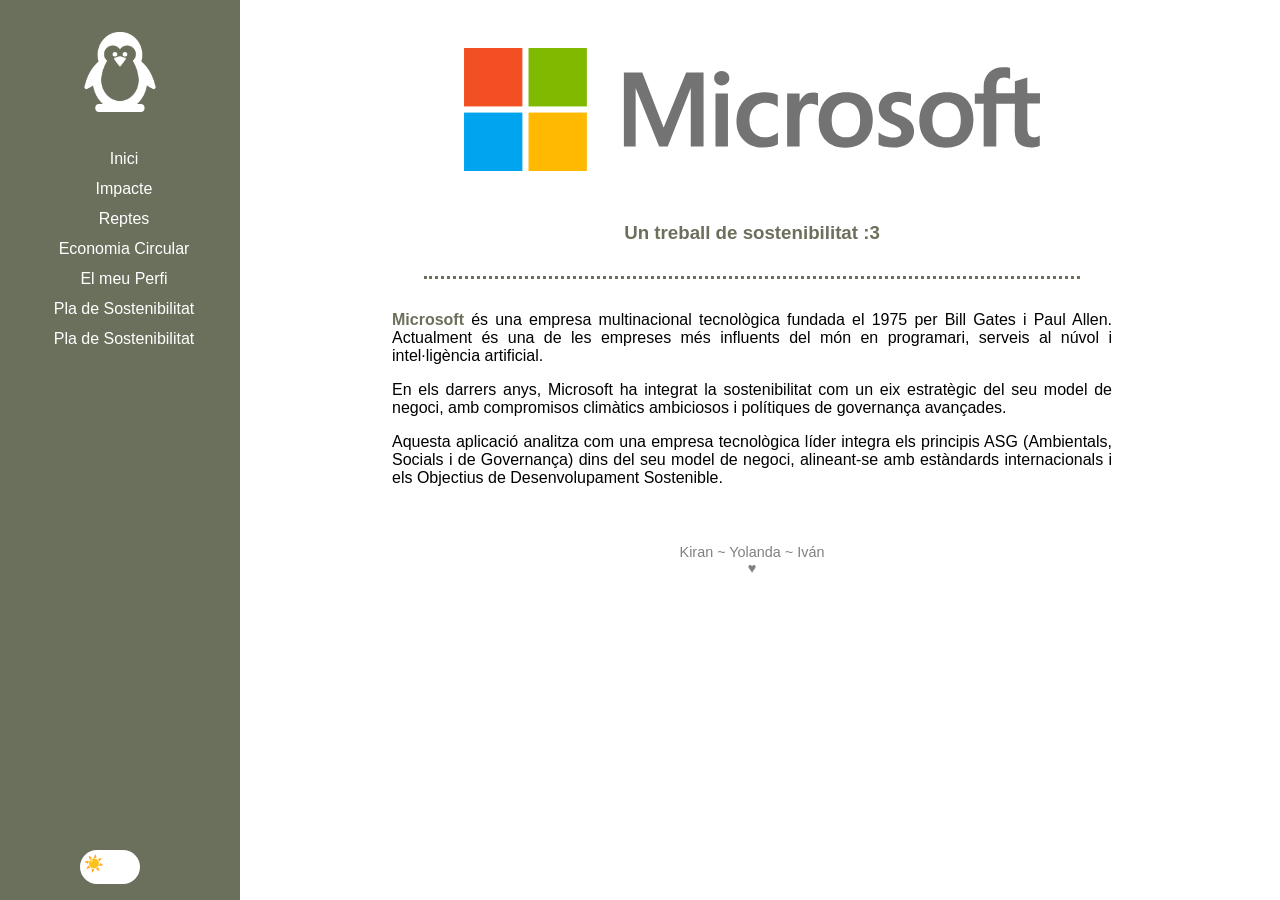
==== index.html @ 7273a911 "ççç" ====
<!DOCTYPE html>
<html lang="ca">

<head>
    <meta charset="UTF-8" />
    <meta name="viewport" content="width=device-width, initial-scale=1.0" />
    <title></title>
    <link rel="stylesheet" href="/assets/style.css" />
    <link rel="icon" type="image/x-icon" href="/assets/media/icon.png">
</head>

<body>
    <nav>
        <img src="/assets/media/icon.png" id="logo" />
        <a href="#" id="a-part-1" onclick="changeSection(this.id)">Inici</a>
        <a href="#" id="a-part-2" onclick="changeSection(this.id)">Impacte</a>
        <a href="#" id="a-part-6" onclick="changeSection(this.id)"> Reptes </a>

        <a href="#" id="a-part-3" onclick="changeSection(this.id)">Economia Circular</a>
        <a href="#" id="a-part-4" onclick="changeSection(this.id)">El meu Perfi</a>
        <a href="#" id="a-part-5" onclick="changeSection(this.id)">Pla de Sostenibilitat</a>
        <a href="#" id="a-part-7" onclick="changeSection(this.id)">Pla de Sostenibilitat</a>

        <label>
            <input id="dark" type="checkbox" name="theme" onclick="localStorage.setItem('theme', this.checked)">
            <span id="slider"></span>
        </label>
    </nav>
    <script>
    </script>
    <main>
        <div id="part-1" class="section">
            <img src="/assets/media/microslop.svg" id="microslop" />
            <h3>Un treball de sostenibilitat :3</h3>
            <hr />
            <p>
                <b>Microsoft</b> és una empresa multinacional tecnològica fundada el 1975 per Bill Gates i Paul Allen.
                Actualment és una de les empreses més influents del món en programari, serveis al núvol i
                intel·ligència artificial.
            </p>
            <p>
                En els darrers anys, Microsoft ha integrat la sostenibilitat com un eix estratègic del seu model de
                negoci, amb compromisos climàtics ambiciosos i polítiques de governança avançades.
            </p>
            <p>
                Aquesta aplicació analitza com una empresa tecnològica líder integra els principis ASG (Ambientals,
                Socials i de Governança) dins del seu model de negoci, alineant-se amb estàndards internacionals i
                els Objectius de Desenvolupament Sostenible.
            </p>
        </div>
        <div id="part-2" class="section">
            <h1>ASG i marcs internacionals</h1>
            <hr />
            <h2>Definició del Concepte de Sostenibilitat</h2>
            <p>
                Per a Microsoft, <b>sostenibilitat</b> significa <i>reduir l’impacte ambiental dels seus centres de
                    dades,
                    garantir pràctiques laborals ètiques i mantenir alts estàndards de transparència i govern
                    corporatiu.</i>
            </p>
            <hr />
            <h2>Marcos Internacionals</h2>
            <p>
                Microsoft alinea la seva estratègia amb l’Organització de les Nacions Unides i l’Agenda 2030,
                contribuint als ODS i participant en iniciatives globals. Això li permet promoure innovació
                responsable, eficiència energètica i inclusió digital, establir objectius clars de sostenibilitat i
                informar de manera transparent als seus grups d’interès.
            </p>
            <hr />
            <h2>Ambientals, Socials i de Governança</h2>
            <div class="info">
                <span>
                    <h3>Ambientals</h3>
                    <p>
                        Microsoft gestiona el consum energètic dels seus centres de dades, controla les
                        emissions de CO₂, té el compromís de ser “carbon negative” el 2030, gestiona de manera eficient
                        l’aigua i l’economia circular en el hardware.
                    </p>
                </span>
                <span>
                    <h3>Socials</h3>
                    <p>
                        L’empresa promou la diversitat i inclusió, garanteix l’accessibilitat digital, protegeix la
                        privacitat i les dades dels usuaris i ofereix formació digital global.
                    </p>
                </span>
            </div>
            <div class="info">
                <span>
                    <h3>Governança</h3>
                    <p>
                        Microsoft manté un codi ètic estricte, assegura la transparència financera, compleix la
                        normativa internacional i supervisa les seves operacions mitjançant un consell d’administració
                        actiu.
                    </p>
                </span>
            </div>
            <hr />
            <h2>ODS</h2>
            <p>
                <center>Clica en l'ODS per saber més!</center>
            </p>
            <span class="ODS">
                <img src="/assets/media/ODS4.png" onclick="changeODS('ODS4')">
                <img src="/assets/media/ODS7.png" onclick="changeODS('ODS7')">
                <img src="/assets/media/ODS13.png" onclick="changeODS('ODS13')">
            </span>
            <div class="ODS-desc ODS4">
                En l'àmbit de l'Educació de qualitat, Microsoft treballa activament per reduir la bretxa digital
                mitjançant programes de capacitació gratuïts adreçats a joves i professionals de tot el món. Aquesta
                aposta per la formació es complementa amb la seva inversió en Indústria, innovació i
                infraestructura, on el desenvolupament de plataformes com Microsoft Azure i la Intel·ligència
                Artificial actuen com a motors de la infraestructura digital global, permetent que la innovació
                arribi a tots els sectors.
            </div>
            <div class="ODS-desc ODS7">
                Conscient de l'alt consum energètic dels seus centres de dades, la companyia s'ha compromès amb
                l'Energia assequible i no contaminant. Per aconseguir-ho, opera amb un 100% d'energia renovable en
                les seves operacions globals, fruit d'inversions constants en parcs solars i eòlics. A més, dedica
                recursos a crear tecnologies d'eficiència energètica que optimitzen el rendiment del seu hardware i
                software.
            </div>
            <div class="ODS-desc ODS13">
                El full de ruta mediambiental de Microsoft és especialment ambiciós pel que fa a l'Acció pel clima,
                amb l'objectiu de ser "carbon negative" l'any 2030. Aquest repte s'assoleix no només reduint les
                emissions de gasos d'efecte hivernacle, sinó també finançant projectes de captura i compensació de
                CO₂.
            </div>
            <hr />
            <h2>Grups d'interés</h2>
            <table>
                <thead>
                    <tr>
                        <th>Stakeholder</th>
                        <th>Interessos Principals</th>
                        <th>Impacte en l'Organització</th>
                    </tr>
                </thead>
                <tbody>
                    <tr>
                        <td>Clients</td>
                        <td>Qualitat, preu, seguretat i suport tècnic.</td>
                        <td>Són la font principal d'ingressos i reputació.</td>
                    </tr>
                    <tr>
                        <td>Empleats</td>
                        <td>Salari, cultura laboral, formació i propòsit.</td>
                        <td>Motor de la innovació i l'execució operativa.</td>
                    </tr>
                    <tr>
                        <td>Inversors</td>
                        <td>Rendibilitat (ROI), dividends i creixement sostenible.</td>
                        <td>Proporcionen el capital necessari per a l'expansió.</td>
                    </tr>
                    <tr>
                        <td>Governs</td>
                        <td>Compliment legal, pagament d'impostos i regulació.</td>
                        <td>Determinen el marc legal (com la privacitat de dades).</td>
                    </tr>
                    <tr>
                        <td>Comunitats locals</td>
                        <td>Llocs de treball, sostenibilitat i responsabilitat social.</td>
                        <td>Influeixen en la "llicència social" per operar.</td>
                    </tr>
                    <tr>
                        <td>Proveïdors</td>
                        <td>Relacions a llarg termini i pagaments puntuals.</td>
                        <td>Garanteixen la cadena de subministrament i la infraestructura.</td>
                    </tr>
                    <tr>
                        <td>Usuaris de Cloud/SaaS</td>
                        <td>Disponibilitat (uptime), privacitat i escalabilitat.</td>
                        <td>Formen la base crítica de dades i ecosistema digital.</td>
                    </tr>
                </tbody>
            </table>
            <div>
                <h2>Referència als estàndards de mètriques (ex: GRI, ESG, etc.).</h2>

                <p>El GRI és l'eina de transparència universal que l'empresa utilitza per comunicar el seu impacte
                    global en l'economia, el medi ambient i la societat, servint com a base per a la seva memòria de
                    sostenibilitat anual.</p>
                <p>Per la seva banda, el SASB se centra en el valor financer, identificant els factors de sostenibilitat
                    que són realment rellevants per al sector tecnològic. Això permet als inversors comparar Microsoft
                    amb els seus competidors sota criteris de risc homogenis.</p>
                <p>Pel que fa a la crisi climàtica, el TCFD és el protocol que segueixen per informar sobre com
                    gestionen els riscos físics i de transició derivats del canvi climàtic, detallant tant les amenaces
                    com les oportunitats estratègiques que en sorgeixen.</p>
                <p>Finalment, els indicadors ESG actuen com el resum executiu per als mercats, mesurant el rendiment
                    concret en eixos ambientals, socials i de governança corporativa, consolidant la confiança dels
                    accionistes en la resiliència de l'empresa a llarg termini.</p>


            </div>
            <div>
                <h2>Breu explicació de la inversió socialment responsable. </h2>
                <p>Objectius climàtics: Microsoft no fa promeses vagues; té fites quantificables, com ser carboni
                    negatiu el 2030, cosa que permet auditar el seu progrés real.</p>
                <p>Transparència total: La publicació d'informes anuals sota estàndards globals redueix la incertesa
                    dels inversors i demostra una rendició de comptes constant.</p>
                <p>Estratègia integrada: Els valors ESG no són accessoris, sinó que formen part del nucli del negoci,
                    des del disseny de producte fins a la presa de decisions directives.</p>
            </div>
        </div>
        <div id="part-3" class="section">
            <h1>Aplicació professional i personal</h1>
            <hr />
            <h2>ODS més rellevants per al perfil professional</h2>
            <p>
                En l’àmbit de la informàtica i el desenvolupament tecnològic, alguns dels Objectius de
                Desenvolupament Sostenible tenen una relació directa amb l’activitat professional.
            </p>
            <span class="ODS">
                <img src="/assets/media/ODS4.png" onclick="changeODS('ODS4')">
                <img src="/assets/media/ODS9.png" onclick="changeODS('ODS9')">
                <img src="/assets/media/ODS13.png" onclick="changeODS('ODS13')">
            </span>
            <div class="ODS-desc ODS4">
                Promou l’accés universal a la formació i a les competències
                digitals. Els professionals tecnològics desenvolupen plataformes educatives, aplicacions
                d’aprenentatge i eines digitals per facilitar l’educació.
            </div>
            <div class="ODS-desc ODS9">
                Impulsa la creació d’infraestructures
                tecnològiques modernes i sostenibles que permeten el desenvolupament de serveis digitals, cloud
                computing i intel·ligència artificial.
            </div>
            <div class="ODS-desc ODS13">
                Està relacionat amb la necessitat de reduir l’impacte ambiental de
                la tecnologia mitjançant l’ús d’energies renovables i l’optimització de recursos digitals.
            </div>
            <hr />
            <h2>Riscos i oportunitats</h2>
            <div class="info">
                <span>
                    <h3>Riscos</h3>
                    <p>
                        Un dels principals riscos és l’augment del consum energètic dels centres de dades,
                        que pot generar un impacte ambiental elevat si no es gestionen correctament els recursos
                        tecnològics.
                    </p>
                </span>
                <span>
                    <h3>Oportunitats</h3>
                    <p>
                        Entre les oportunitats es compta el desenvolupament de tecnologies més eficients energèticament,
                        la creació de plataformes educatives digitals i la innovació en intel·ligència artificial per
                        optimitzar
                        processos.
                    </p>
                </span>
            </div>
            <hr />
            <h2>Accions aplicables</h2>
            <h4>Àmbit professional</h4>
            <ul>
                <li>Desenvolupar programari optimitzat amb menor consum de recursos.</li>
                <li>Utilitzar serveis <i>cloud</i> amb certificacions ambientals.</li>
                <li>Aplicar bones pràctiques de ciberseguretat i protecció de dades.</li>
            </ul>
            <h4>Àmbit personal</h4>
            <ul>
                <li>Reduir el consum energètic dels dispositius.</li>
                <li>Reciclar equips electrònics.</li>
                <li>Fomentar l’ús responsable de la tecnologia.</li>
            </ul>
        </div>
        <div id="part-4" class="section">
            <h1>Economia circular i ecodisseny</h1>
            <hr />
            <h2>Model actual de producció i consum</h2>
            <p>
                El model actual es basa en un sistema lineal en el qual els recursos naturals s’extreuen, es
                transformen en productes i finalment es converteixen en residus després del seu ús.
            </p>
            <p>
                Aquest sistema genera una gran quantitat de residus i provoca un ús intensiu de recursos naturals i
                energia, fet que el converteix en un model poc sostenible a llarg termini.
            </p>
            <hr />
            <h2>Economia <span style="color:green">verda</span> i <span id="spin">circular</span></h2>
            <p>
                L’economia verda busca compatibilitzar el desenvolupament econòmic amb la protecció del medi ambient
                mitjançant l’ús eficient dels recursos naturals.
            </p>
            <p>
                L’economia circular proposa mantenir els materials i productes dins del sistema econòmic durant el
                màxim temps possible mitjançant la reutilització, la reparació i el reciclatge.
            </p>
            <hr />
            <h2>Comparació amb el model clàssic</h2>
            <p>El model lineal segueix el procés: <b>extreure → produir → consumir → llençar</b>.</p>
            <p>
                En canvi, el model circular busca <b>reduir, reutilitzar, reparar i reciclar</b> els materials per
                disminuir la contaminació i aprofitar millor els recursos.
            </p>
            <hr />
            <h2>Proposta de producte responsable</h2>
            <p>
                Es proposa una motxilla sostenible fabricada amb materials reciclats, especialment plàstic
                recuperat. El producte està dissenyat per tenir una llarga durabilitat i facilitar la reparació en
                cas de deteriorament.
            </p>
            <hr />
            <h2>Principis d’ecodisseny</h2>
            <ul>
                <li>Ús de materials reciclats.</li>
                <li>Disseny modular per facilitar la reparació.</li>
                <li>Reducció de materials innecessaris.</li>
                <li>Embalatge biodegradable.</li>
            </ul>
            <hr />
            <h2>Anàlisi del cicle de vida</h2>
            <p>
                El cicle de vida del producte inclou les fases d’obtenció de materials, producció, distribució, ús i
                reciclatge final. Aquest procés permet identificar punts de millora per reduir l’impacte ambiental.
            </p>
            <hr />
            <h2>Processos sostenibles aplicats</h2>
            <ul>
                <li>Ús de materials reciclats.</li>
                <li>Reducció de residus en producció.</li>
                <li>Utilització d’energia renovable.</li>
                <li>Optimització del transport.</li>
            </ul>
        </div>
        <div id="part-5" class="section">
            <h1>Activitats sostenibles</h1>
            <hr />
            <h2>Avaluació de l’impacte</h2>
            <p>
                Les activitats personals i professionals tenen un impacte directe sobre el medi ambient. El consum
                d’energia, la generació de residus i l’ús de transport contribueixen a l’augment de les emissions
                contaminants.
            </p>
            <p>
                En l’àmbit professional, l’ús d’equipament tecnològic i la generació de residus electrònics també
                tenen un impacte ambiental important.
            </p>
            <hr />
            <h2>Estratègies sostenibles</h2>
            <ul>
                <li>Millorar l’eficiència energètica.</li>
                <li>Promoure el transport sostenible.</li>
                <li>Separar correctament els residus.</li>
                <li>Fomentar el reciclatge.</li>
                <li>Reduir productes d’un sol ús.</li>
            </ul>
            <hr />
            <h2>Normativa ambiental</h2>
            <p>
                La sostenibilitat està regulada per diferents directives europees sobre gestió de residus i economia
                circular. També destaquen els Objectius de Desenvolupament Sostenible impulsats per les Nacions
                Unides.
            </p>
            <hr />
            <h2>Aplicació pràctica dins del projecte</h2>
            <p>
                En aquesta aplicació es promou la conscienciació ambiental mitjançant informació sobre
                sostenibilitat i bones pràctiques digitals. També es fomenta l’ús responsable de la tecnologia i la
                reducció del consum energètic.
            </p>
        </div>
        <div id="part-6" class="section">

            <h1>Reptes Ambientals i Socials (RA2)</h1>
            <hr />

            <div id="reptes-ambientals">
                <h2>Principals reptes ambientals</h2>
                <p>Els principals reptes ambientals associats a la tecnologia i els serveis digitals són cada vegada
                    més rellevants. Alguns dels més destacats inclouen:</p>
                <ul>
                    <li><strong>Consum energètic dels centres de dades:</strong> Plataformes com Microsoft Azure, la
                        intel·ligència artificial i els serveis de streaming necessiten infraestructures potents que
                        consumeixen grans quantitats d’electricitat.</li>
                    <li><strong>Emissions de CO₂:</strong> La fabricació de dispositius, el transport i el
                        manteniment de servidors generen emissions indirectes considerables al llarg de tot el cicle
                        de vida del producte.</li>
                    <li><strong>Consum d’aigua:</strong> Els centres de dades utilitzen grans volums d’aigua per
                        refrigerar els servidors, un recurs especialment escàs en zones amb limitacions hídrica.
                    </li>
                    <li><strong>Residus electrònics (e-waste):</strong> La renovació constant de dispositius genera
                        un augment de residus difícils de reciclar i amb components contaminants.</li>
                </ul>
            </div>

            <div id="reptes-socials">
                <h2>Principals reptes socials</h2>
                <p>Els reptes socials també són una preocupació clau en el sector tecnològic. Algunes de les
                    qüestions més importants inclouen:</p>
                <ul>
                    <li><strong>Bretxa digital:</strong> No tothom té accés a dispositius, connexió a internet o
                        formació digital adequada, la qual cosa genera desigualtats.</li>
                    <li><strong>Privacitat i protecció de dades:</strong> La gestió massiva de dades personals
                        comporta riscos si no es prenen les mesures de seguretat adequades.</li>
                    <li><strong>Impacte de la intel·ligència artificial en l’ocupació:</strong> L’automatització pot
                        substituir certs llocs de treball, sobretot aquells que impliquen tasques repetitives o
                        administratives.</li>
                    <li><strong>Diversitat i inclusió:</strong> La infrarepresentació de dones i minories en les
                        carreres STEM limita la pluralitat de perspectives en el desenvolupament tecnològic.</li>
                </ul>
            </div>

            <div id="impacte">
                <h2>Impacte sobre persones i sectors productius</h2>
                <div class="info">
                    <span>
                        <h3>Impacte sobre les persones</h3>
                        <ul>
                            <li>Increment del cost energètic indirecte.</li>
                            <li>Riscos per la privacitat.</li>
                            <li>Necessitat constant de formació digital.</li>
                            <li>Transformació del mercat laboral.</li>
                        </ul>
                    </span>
                    <span>
                        <h3>Impacte sobre sectors productius</h3>
                        <ul>
                            <li>Empreses dependents del núvol (cloud computing).</li>
                            <li>Indústria energètica (augment de demanda elèctrica).</li>
                            <li>Sector educatiu (digitalització accelerada).</li>
                            <li>Pimes que han d’adaptar-se tecnològicament per competir.</li>
                        </ul>
                    </span>
                </div>
            </div>

            <div id="accions">
                <h2>Propostes d’accions per minimitzar els reptes</h2>
                <p>Les accions per minimitzar els riscos en entorns com Microsoft inclouen:</p>
                <ul>
                    <li>Reforçar la governança i la seguretat de les dades.</li>
                    <li>Establir polítiques de seguretat i compliment normatiu, monitoritzar constantment l’entorn i
                        aplicar mesures correctives.</li>
                    <li>Utilitzar eines com Microsoft Defender for Endpoint i Windows Defender per garantir la
                        seguretat.</li>
                    <li>Aplicar autenticació multifactor i gestió de comptes professionals per controlar millor les
                        identitats.</li>
                    <li>Formar els usuaris en seguretat i privadesa, i revisar processos contínuament per
                        millorar-los.</li>
                </ul>
            </div>

            <div id="aliances">
                <h2>Aliances necessàries per afrontar els reptes</h2>
                <p>Per afrontar els reptes ambientals i socials, Microsoft necessita cooperar amb diversos actors
                    globals:</p>
                <ul>
                    <li>Organismes internacionals com l’ONU per establir objectius comuns sobre sostenibilitat i
                        inclusió digital.</li>
                    <li>Govern i institucions públiques per desenvolupar regulacions sobre privacitat de dades i
                        ciberseguretat.</li>
                    <li>Empreses energètiques per augmentar l’ús d’energies renovables.</li>
                    <li>Universitats i centres de recerca per reduir la bretxa digital i fomentar la formació en
                        competències tecnològiques.</li>
                </ul>
            </div>
        </div>
        
        </div>
        <div id="part-6" class="section">
            
        </div>

        <footer>
            Kiran ~ Yolanda ~ Iván
            <br>♥
        </footer>
    </main>
    <script src="src/script.js"></script>
</body>

</html>
---- assets/style.css ----
:root {
    color-scheme: light dark;
    --bg: light-dark(white, black);
    --fg: light-dark(black, white);
    --accent: light-dark(#6b705c, #408A71);
    --sidebar-size: 15em;

    &:not(#dark:checked) {
        color-scheme: light;
        #slider:before { content: "☀️"; }
    }

    &:has(#dark:checked) {
        color-scheme: dark;
        #slider:before { content: "🌙" }
        #logo { filter: invert(100%); }
    }
}

body {
    margin: 0;
    font-family: sans-serif;
    color: var(--fg);
    background-color: var(--bg);
}

p {
    text-align: justify;
}

main {
    max-width: 45em;
    margin: 0 auto;
    padding: 1em;
    padding-left: var(--sidebar-size);
}

nav {
    height: 100%;
    width: var(--sidebar-size);
    position: fixed;
    top: 0;
    background-color: var(--accent);
    overflow-x: hidden;

    a {
        text-align: center;
        padding: 6px 8px 6px 16px;
        text-decoration: none;
        color: var(--bg);
        display: block;

        &:hover {
            scale: 1.1;
            transition: 100ms;
            text-decoration: underline;
        }
    }
}

h1 {
    padding: 1em;
}

h1, h2, h3 {
    color: var(--accent);
    text-align: center;
}

h4, dt {
    font-weight: bold;
    color: var(--accent);
}

dd {
    margin-bottom: 2em;
}

table {
    width: 100%;
    border: none;
    border-spacing: 0.5em;

    th, td {
        text-align: center;
        padding: 0.5em;

        ul {
            text-align: left;
        }
    }

    th {
        color: var(--accent)
    }

    td {
        background-color: var(--accent);
        color: var(--bg);
    }
}

hr {
    border: none;
    border-bottom: 3px dotted var(--accent);
    margin: 2em
}

b {
    color: var(--accent);
}

footer {
    font-size: 90%;
    color: gray;
    text-align: center;
    margin-top: 4em;
}

label {
    position: fixed;
    bottom: 0;
    left: 0;
    display: inline-block;
    width: 60px;
    height: 34px;
    margin: 1em;
    margin-left: calc(var(--sidebar-size) / 3);

    input {
        opacity: 0;
        width: 0;
        height: 0;

        &:checked + #slider:before {
            -webkit-transform: translateX(26px);
            -ms-transform: translateX(26px);
            transform: translateX(26px);
        }
    }

    #slider {
        position: absolute;
        cursor: pointer;
        top: 0;
        left: 0;
        right: 0;
        bottom: 0;
        background-color: var(--bg);
        -webkit-transition: .1s;
        transition: .1s;
        border-radius: 34px;

        &:before {
            position: absolute;
            height: 26px;
            width: 26px;
            left: 4px;
            bottom: 4px;
            -webkit-transition: .1s;
            transition: .1s;
            border-radius: 50%;
        }
    }
}

ul {
    list-style: none;
    margin: 0;
    padding: 0;

    li:before {
      content: '✓';
      margin: 1em;
    }
}

#microslop, #logo {
    max-width: 80%;
    margin: 0;
    display: block;
    margin: auto auto;
    padding: 2em;
}

#logo {
    width: 5em !important;
}

.ODS {
    display: flex;

    img {
        flex: 1;
        width: 20%;
        height: auto;
        cursor: pointer;

        &:hover {
            scale: 1.05;
            transition: 100ms;
        }
    }

    div {
        flex: none;
        display: block;
    }
}

.ODS-desc {
    padding: 2em;
    display: none;
    text-align: center;
    color: white;

    &.ODS4 {
        background-color: #c71427;
    }

    &.ODS7 {
        background-color: #fdc400;
        color: black;
    }

    &.ODS9 {
        background-color: #ff690c;
    }

    &.ODS13 {
        background-color: #3d7f41;
    }
}

.section {
    display: none;
}

.info {
    display: flex;
    justify-content: center;

    span {
        display: table;
        margin: 0.5em;
        padding: 1em;
        background-color: var(--accent);
    }

    p, h3 {
        text-align: center;
        color: var(--bg);
    }

    .arrow {
        align-content: center;
        color: var(--accent);
        font-size: 150%;
        font-weight: bold;
        user-select: none;
    }
}

.spin {
    display: inline-block;
    animation: spin 5s linear infinite;
}

@keyframes spin {
    0% { transform: rotate(0deg); }
    100% { transform: rotate(360deg); }
}
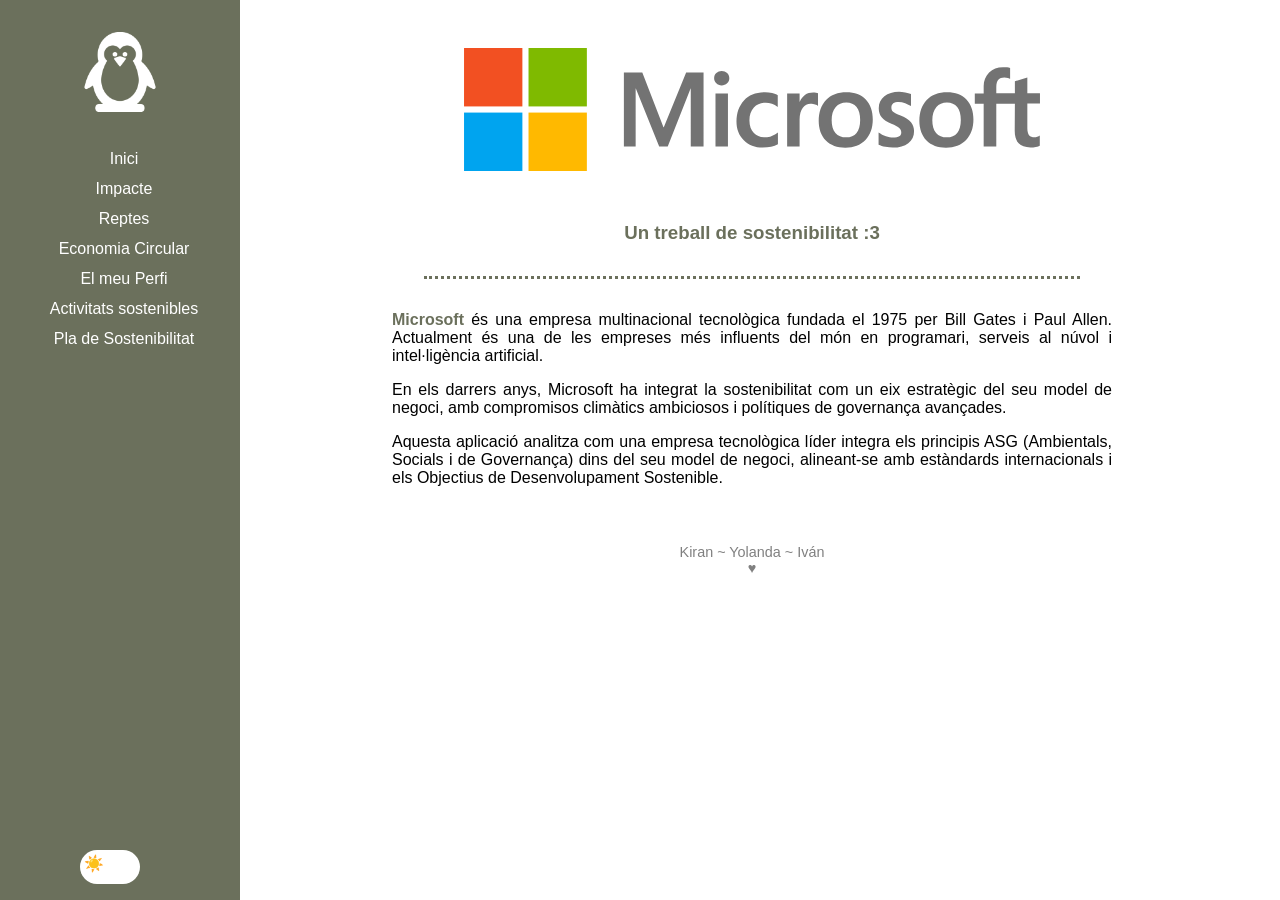
==== commit 7c6f326e: "aaa" ====
--- a/index.html
+++ b/index.html
@@ -18,7 +18,7 @@
 
         <a href="#" id="a-part-3" onclick="changeSection(this.id)">Economia Circular</a>
         <a href="#" id="a-part-4" onclick="changeSection(this.id)">El meu Perfi</a>
-        <a href="#" id="a-part-5" onclick="changeSection(this.id)">Pla de Sostenibilitat</a>
+        <a href="#" id="a-part-5" onclick="changeSection(this.id)"> Activitats sostenibles</a>
         <a href="#" id="a-part-7" onclick="changeSection(this.id)">Pla de Sostenibilitat</a>
 
         <label>
@@ -459,8 +459,93 @@
         </div>
         
         </div>
-        <div id="part-6" class="section">
-            
+        <div id="part-7" class="section">
+            <h1>Pla de Sostenibilitat (RA6)</h1>
+            <hr />
+
+            <div id="grups-interes">
+                <h2>Grups d’interès</h2>
+                <p>El projecte té en compte diversos grups d’interès que poden veure’s afectats per les activitats desenvolupades. Entre aquests grups es troben:</p>
+                <ul>
+                    <li><strong>Clients:</strong> Usuaris del producte o servei.</li>
+                    <li><strong>Treballadors:</strong> Persones involucrades en el desenvolupament del projecte.</li>
+                    <li><strong>Proveïdors:</strong> Empreses que proporcionen materials o serveis.</li>
+                    <li><strong>Comunitat local:</strong> Àrea geogràfica afectada per les activitats de l’organització.</li>
+                    <li><strong>Administracions públiques:</strong> Entitats reguladores del sector i les lleis mediambientals.</li>
+                    <li><strong>Medi ambient:</strong> Un element clau a protegir davant l'impacte de les activitats de l'organització.</li>
+                </ul>
+            </div>
+
+            <div id="aspectes-asg">
+                <h2>Aspectes ASG Materials</h2>
+                <p>Els aspectes ASG fan referència als factors ambientals, socials i de governança que influeixen en la sostenibilitat d’una organització:</p>
+                <h3>Aspectes Ambientals</h3>
+                <ul>
+                    <li>Consum d’energia.</li>
+                    <li>Emissions de diòxid de carboni.</li>
+                    <li>Gestió de residus.</li>
+                </ul>
+                <h3>Aspectes Socials</h3>
+                <ul>
+                    <li>Condicions laborals.</li>
+                    <li>Igualtat d’oportunitats.</li>
+                    <li>Impacte de les activitats sobre la societat.</li>
+                </ul>
+                <h3>Aspectes de Governança</h3>
+                <ul>
+                    <li>Transparència en la gestió.</li>
+                    <li>Compliment de la normativa.</li>
+                    <li>Aplicació de principis ètics en la presa de decisions.</li>
+                </ul>
+            </div>
+
+            <div id="accions-concretes">
+                <h2>Accions concretes</h2>
+                <p>El projecte estableix diverses accions orientades a millorar la sostenibilitat de les seves activitats:</p>
+                <ul>
+                    <li>Reducció del consum energètic.</li>
+                    <li>Utilització de materials reciclats en la producció.</li>
+                    <li>Implementació de sistemes de reciclatge.</li>
+                    <li>Promoció de formes de transport més sostenibles.</li>
+                    <li>Formació dels treballadors en temes relacionats amb la sostenibilitat.</li>
+                    <li>Reducció progressiva de les emissions de CO₂.</li>
+                </ul>
+            </div>
+
+            <div id="metrics">
+                <h2>Mètriques d’avaluació</h2>
+                <p>Per avaluar l’eficàcia d’aquestes accions es defineixen diversos indicadors de sostenibilitat:</p>
+                <ul>
+                    <li>Consum energètic anual (kWh).</li>
+                    <li>Emissions de CO₂ generades (tonelades).</li>
+                    <li>Percentatge de materials reciclats utilitzats.</li>
+                    <li>Quantitat de residus produïts (kg).</li>
+                    <li>Percentatge de residus reciclats.</li>
+                    <li>Consum d’aigua (litres).</li>
+                    <li>Nombre d’activitats de formació en sostenibilitat.</li>
+                    <li>Percentatge de proveïdors que compleixen criteris ambientals.</li>
+                </ul>
+            </div>
+
+            <div id="calcul-indicadors">
+                <h2>Indicadors calculats automàticament</h2>
+                <p>Alguns dels indicadors es poden calcular automàticament dins de l’aplicació:</p>
+                <ul>
+                    <li><strong>Percentatge de reciclatge:</strong> Es calcula dividint la quantitat de material reciclat entre el total de residus generats i multiplicant per cent.</li>
+                    <li><strong>Emissions de CO₂:</strong> Es calcula segons el consum energètic de l’organització i el tipus d’energia utilitzada (renovable o no).</li>
+                </ul>
+            </div>
+
+            <div id="informe-final">
+                <h2>Informe Final de Sostenibilitat</h2>
+                <p>L’aplicació genera un informe final que inclou tota la informació relacionada amb les accions aplicades i els resultats obtinguts dels indicadors definits. Aquest informe inclou:</p>
+                <ul>
+                    <li>Descripció del projecte.</li>
+                    <li>Anàlisi dels resultats obtinguts.</li>
+                    <li>Valoració de l’impacte ambiental reduït gràcies a les mesures implementades.</li>
+                    <li>Opció d’exportar l’informe en format digital (PDF) o imprimir-lo per a la seva difusió i anàlisi.</li>
+                </ul>
+            </div>
         </div>
 
         <footer>
--- a/assets/style.css
+++ b/assets/style.css
@@ -170,7 +170,7 @@
     padding: 0;
 
     li:before {
-      content: '✓';
+      content: '- ';
       margin: 1em;
     }
 }
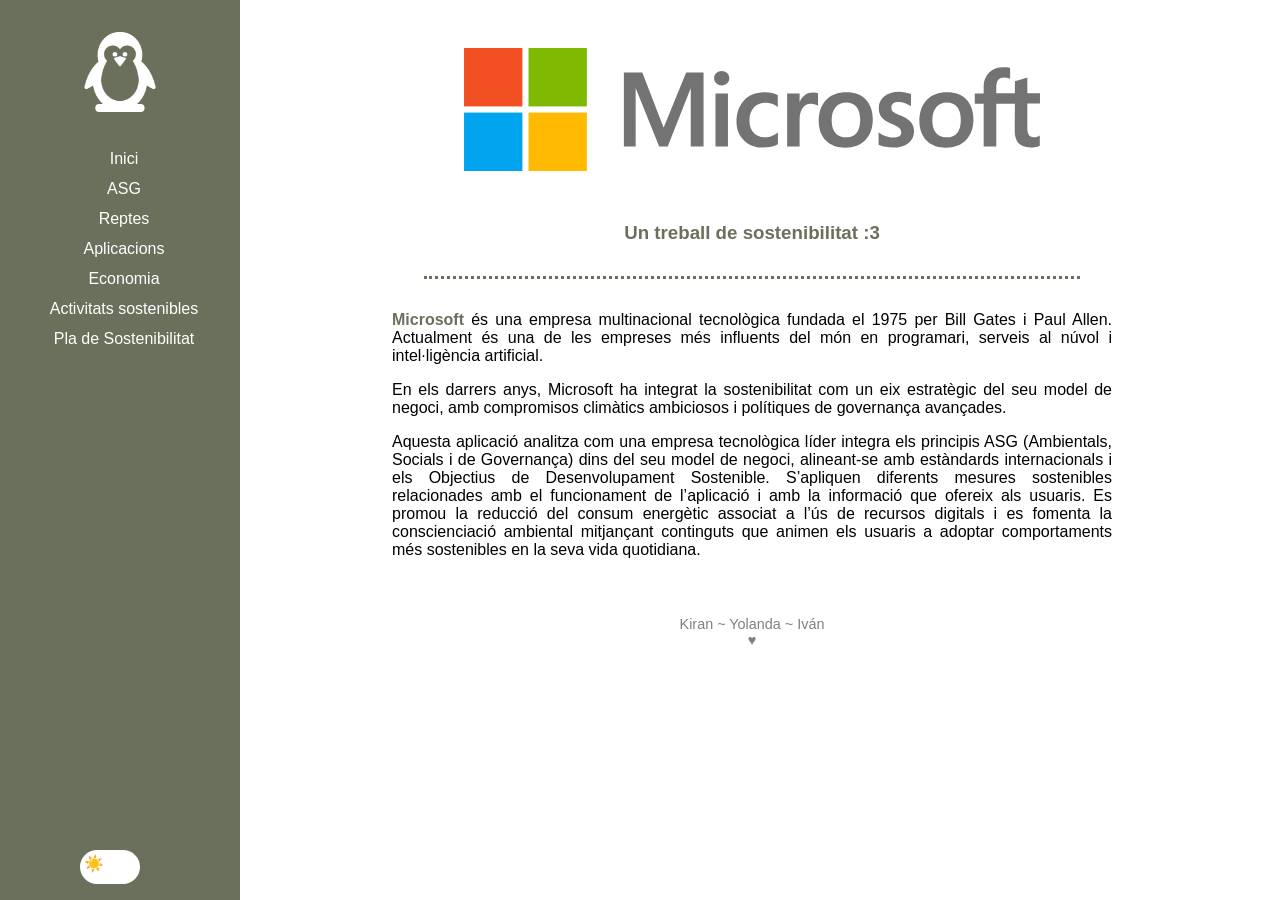
==== commit c0960486: "todo" ====
--- a/index.html
+++ b/index.html
@@ -13,12 +13,12 @@
     <nav>
         <img src="/assets/media/icon.png" id="logo" />
         <a href="#" id="a-part-1" onclick="changeSection(this.id)">Inici</a>
-        <a href="#" id="a-part-2" onclick="changeSection(this.id)">Impacte</a>
-        <a href="#" id="a-part-6" onclick="changeSection(this.id)"> Reptes </a>
+        <a href="#" id="a-part-2" onclick="changeSection(this.id)">ASG</a>
+        <a href="#" id="a-part-6" onclick="changeSection(this.id)">Reptes</a>
 
-        <a href="#" id="a-part-3" onclick="changeSection(this.id)">Economia Circular</a>
-        <a href="#" id="a-part-4" onclick="changeSection(this.id)">El meu Perfi</a>
-        <a href="#" id="a-part-5" onclick="changeSection(this.id)"> Activitats sostenibles</a>
+        <a href="#" id="a-part-3" onclick="changeSection(this.id)">Aplicacions</a>
+        <a href="#" id="a-part-4" onclick="changeSection(this.id)">Economia</a>
+        <a href="#" id="a-part-5" onclick="changeSection(this.id)">Activitats sostenibles</a>
         <a href="#" id="a-part-7" onclick="changeSection(this.id)">Pla de Sostenibilitat</a>
 
         <label>
@@ -45,13 +45,17 @@
             <p>
                 Aquesta aplicació analitza com una empresa tecnològica líder integra els principis ASG (Ambientals,
                 Socials i de Governança) dins del seu model de negoci, alineant-se amb estàndards internacionals i
-                els Objectius de Desenvolupament Sostenible.
+                els Objectius de Desenvolupament Sostenible. S’apliquen diferents mesures sostenibles relacionades
+                amb el funcionament de l’aplicació i amb la informació que ofereix als usuaris. Es promou la
+                reducció del consum energètic associat a l’ús de recursos digitals i es fomenta la conscienciació
+                ambiental mitjançant continguts que animen els usuaris a adoptar comportaments més sostenibles en
+                la seva vida quotidiana.
             </p>
         </div>
         <div id="part-2" class="section">
             <h1>ASG i marcs internacionals</h1>
             <hr />
-            <h2>Definició del Concepte de Sostenibilitat</h2>
+            <h2>Definició del concepte de <i>sostenibilitat</i></h2>
             <p>
                 Per a Microsoft, <b>sostenibilitat</b> significa <i>reduir l’impacte ambiental dels seus centres de
                     dades,
@@ -59,7 +63,7 @@
                     corporatiu.</i>
             </p>
             <hr />
-            <h2>Marcos Internacionals</h2>
+            <h2>Marcs Internacionals</h2>
             <p>
                 Microsoft alinea la seva estratègia amb l’Organització de les Nacions Unides i l’Agenda 2030,
                 contribuint als ODS i participant en iniciatives globals. Això li permet promoure innovació
@@ -67,7 +71,7 @@
                 informar de manera transparent als seus grups d’interès.
             </p>
             <hr />
-            <h2>Ambientals, Socials i de Governança</h2>
+            <h2>Marcs abientals, socials i de governança</h2>
             <div class="info">
                 <span>
                     <h3>Ambientals</h3>
@@ -174,32 +178,68 @@
                     </tr>
                 </tbody>
             </table>
-            <div>
-                <h2>Referència als estàndards de mètriques (ex: GRI, ESG, etc.).</h2>
-
-                <p>El GRI és l'eina de transparència universal que l'empresa utilitza per comunicar el seu impacte
-                    global en l'economia, el medi ambient i la societat, servint com a base per a la seva memòria de
-                    sostenibilitat anual.</p>
-                <p>Per la seva banda, el SASB se centra en el valor financer, identificant els factors de sostenibilitat
-                    que són realment rellevants per al sector tecnològic. Això permet als inversors comparar Microsoft
-                    amb els seus competidors sota criteris de risc homogenis.</p>
-                <p>Pel que fa a la crisi climàtica, el TCFD és el protocol que segueixen per informar sobre com
-                    gestionen els riscos físics i de transició derivats del canvi climàtic, detallant tant les amenaces
-                    com les oportunitats estratègiques que en sorgeixen.</p>
-                <p>Finalment, els indicadors ESG actuen com el resum executiu per als mercats, mesurant el rendiment
-                    concret en eixos ambientals, socials i de governança corporativa, consolidant la confiança dels
-                    accionistes en la resiliència de l'empresa a llarg termini.</p>
-
-
-            </div>
-            <div>
-                <h2>Breu explicació de la inversió socialment responsable. </h2>
-                <p>Objectius climàtics: Microsoft no fa promeses vagues; té fites quantificables, com ser carboni
-                    negatiu el 2030, cosa que permet auditar el seu progrés real.</p>
-                <p>Transparència total: La publicació d'informes anuals sota estàndards globals redueix la incertesa
-                    dels inversors i demostra una rendició de comptes constant.</p>
-                <p>Estratègia integrada: Els valors ESG no són accessoris, sinó que formen part del nucli del negoci,
-                    des del disseny de producte fins a la presa de decisions directives.</p>
+            <h2>Estàndards de mètriques</h2>
+            <div class="info">
+                <span>
+                    <h3>GRI</h3>
+                    <p>
+                        És l'eina de transparència universal que l'empresa utilitza per comunicar el seu impacte
+                        global en l'economia, el medi ambient i la societat, servint com a base per a la seva memòria de
+                        sostenibilitat anual.
+                    </p>
+                </span>
+                <span>
+                    <h3>SASB</h3>
+                    <p>
+                        Es centra en el valor financer, identificant els factors de sostenibilitat
+                        que són realment rellevants per al sector tecnològic. Això permet als inversors comparar Microsoft
+                        amb els seus competidors sota criteris de risc homogenis.
+                    </p>
+                </span>
+            </div>
+            <div class="info">
+                <span>
+                    <h3>TCFD</h3>
+                    <p>
+                        Pel que fa a la crisi climàtica, és el protocol que segueixen per informar sobre com
+                        gestionen els riscos físics i de transició derivats del canvi climàtic, detallant tant les amenaces
+                        com les oportunitats estratègiques que en sorgeixen.
+                    </p>
+                    </span>
+                <span>
+                    <h3>ESG</h3>
+                    <p>
+                        Els indicadors ESG actuen com el resum executiu per als mercats, mesurant el rendiment
+                        concret en eixos ambientals, socials i de governança corporativa, consolidant la confiança dels
+                        accionistes en la resiliència de l'empresa a llarg termini.
+                    </p>
+                </span>
+            </div>
+            <h2>Inversió socialment responsable</h2>
+            <div class="info">
+                <span>
+                    <h3>Objectius climàtics</h3>
+                    <p>
+                        Microsoft no fa promeses vagues; té fites quantificables, com ser carboni
+                        negatiu el 2030, cosa que permet auditar el seu progrés real.
+                    </p>
+                    </span>
+                <span>
+                    <h3>Transparència total</h3>
+                    <p>
+                        La publicació d'informes anuals sota estàndards globals redueix la incertesa
+                        dels inversors i demostra una rendició de comptes constant.
+                    </p>
+                </span>
+            </div>
+            <div class="info">
+                <span>
+                    <h3>Estratègia integrada</h3>
+                    <p>
+                        Estratègia integrada: Els valors ESG no són accessoris, sinó que formen part del nucli del negoci,
+                        des del disseny de producte fins a la presa de decisions directives.
+                    </p>
+                </span>
             </div>
         </div>
         <div id="part-3" class="section">
@@ -278,274 +318,330 @@
                 energia, fet que el converteix en un model poc sostenible a llarg termini.
             </p>
             <hr />
-            <h2>Economia <span style="color:green">verda</span> i <span id="spin">circular</span></h2>
-            <p>
-                L’economia verda busca compatibilitzar el desenvolupament econòmic amb la protecció del medi ambient
-                mitjançant l’ús eficient dels recursos naturals.
-            </p>
-            <p>
-                L’economia circular proposa mantenir els materials i productes dins del sistema econòmic durant el
-                màxim temps possible mitjançant la reutilització, la reparació i el reciclatge.
-            </p>
+            <h2>Economia <span style="color:green">verda</span> i <span class="spin">circular</span></h2>
+            <div class="info">
+                <span>
+                    <h3>Verda</h3>
+                    <p>
+                        Busca compatibilitzar el desenvolupament econòmic amb la protecció del medi ambient
+                        mitjançant l’ús eficient dels recursos naturals.
+                    </p>
+                </span>
+                <span>
+                    <h3>Circular</h3>
+                    <p>
+                        Proposa mantenir els materials i productes dins del sistema econòmic durant el
+                        màxim temps possible mitjançant la reutilització, la reparació i el reciclatge.
+                    </p>
+                </span>
+            </div>
             <hr />
             <h2>Comparació amb el model clàssic</h2>
-            <p>El model lineal segueix el procés: <b>extreure → produir → consumir → llençar</b>.</p>
-            <p>
-                En canvi, el model circular busca <b>reduir, reutilitzar, reparar i reciclar</b> els materials per
-                disminuir la contaminació i aprofitar millor els recursos.
-            </p>
+            <p>
+                El model clàssic o lineal es basa en un procés continu d’extracció de recursos,
+                producció de béns, consum ràpid i generació de residus. Aquest sistema prioritza
+                la producció massiva i el consum constant sense tenir en compte les conseqüències
+                ambientals. 
+            </p>
+            <div class="info">
+                <span><p>Extreure</p></span><div class="arrow">→</div>
+                <span><p>Produir</p></span><div class="arrow">→</div>
+                <span><p>Consumir</p></span><div class="arrow">→</div>
+                <span><p>Llençar</p></span>
+            </div>
+            <p>
+                En canvi, l’economia circular busca reduir aquest impacte ambiental mitjançant l’ús
+                eficient dels recursos, la producció de productes més duradors i la recuperació dels
+                materials al final del seu cicle de vida. Aquest canvi de model permet reduir la
+                contaminació i fomentar un sistema econòmic més sostenible.
+            </p>
+            <div class="info">
+                <span><p>Extreure</p></span><div class="arrow">→</div>
+                <span><p>Produir</p></span><div class="arrow">↓</div>
+            </div>
+            <div class="info">
+                <div class="arrow">↑</div><span><p>Reciclar</p></span><div class="arrow">←</div>
+                <span><p>Consumir</p></span>
+            </div>
             <hr />
             <h2>Proposta de producte responsable</h2>
             <p>
-                Es proposa una motxilla sostenible fabricada amb materials reciclats, especialment plàstic
-                recuperat. El producte està dissenyat per tenir una llarga durabilitat i facilitar la reparació en
-                cas de deteriorament.
+                Com a proposta de producte responsable es planteja la creació d’una <b>motxilla sostenible</b>
+                fabricada amb materials reciclats, especialment plàstic recuperat. Aquest producte està
+                dissenyat amb l’objectiu de tenir una llarga durabilitat i de poder ser reparat fàcilment
+                en cas de deteriorament. A més, el seu embalatge està fabricat amb materials biodegradables
+                per reduir l’impacte ambiental. Aquest tipus de producte contribueix a reduir la quantitat
+                de residus plàstics i promou un model de consum més responsable.
             </p>
             <hr />
             <h2>Principis d’ecodisseny</h2>
-            <ul>
-                <li>Ús de materials reciclats.</li>
-                <li>Disseny modular per facilitar la reparació.</li>
-                <li>Reducció de materials innecessaris.</li>
-                <li>Embalatge biodegradable.</li>
-            </ul>
-            <hr />
-            <h2>Anàlisi del cicle de vida</h2>
-            <p>
-                El cicle de vida del producte inclou les fases d’obtenció de materials, producció, distribució, ús i
-                reciclatge final. Aquest procés permet identificar punts de millora per reduir l’impacte ambiental.
-            </p>
+            <p>
+                L’<i>ecodisseny</i> és una estratègia que consisteix a dissenyar productes tenint en
+                compte el seu impacte ambiental durant tot el seu cicle de vida. En aquest projecte
+                s’apliquen principis que busquen reduir la quantitat de materials utilitzats i fomentar
+                l’ús de materials reciclats.
+            </p>
+            <p>
+                També es té en compte la facilitat de reparació del producte
+                i la possibilitat de substituir algunes peces sense haver de canviar tot el producte. A
+                més, el disseny inclou l’ús d’embalatges ecològics que generen menys residus.
+            </p>
+            <hr />
+            <h2>Anàlisi del cicle de vida del producte</h2>
+            <div class="info">
+                <span>
+                    <p>
+                        El procés comença amb l’ús de materials reciclats per reduir l’extracció de recursos naturals.
+                    </p>
+                </span><div class="arrow">→</div>
+                <span>
+                    <p>
+                        Durant la fase de producció es prioritza l’ús d’energia renovable sempre que sigui possible.
+                    </p>
+                </span><div class="arrow">→</div>
+                <span>
+                    <p>
+                        En la fase de distribució es busca optimitzar el transport per reduir emissions contaminants.
+                    </p>
+                </span><div class="arrow">↓</div>
+            </div>
+            <div class="info">
+                <div class="arrow">↑</div><span>
+                    <p>
+                        Finalment, quan el producte arriba al final de la seva vida útil, els materials poden ser
+                        reciclats per tornar a utilitzar-se en nous processos productius.
+                    </p>
+                </span><div class="arrow">←</div>
+                <span>
+                    <p>
+                        Durant l’etapa d’ús es promou la durabilitat del producte i la seva possible reparació.
+                    </p>
+                </span>
+            </div>
             <hr />
             <h2>Processos sostenibles aplicats</h2>
-            <ul>
-                <li>Ús de materials reciclats.</li>
-                <li>Reducció de residus en producció.</li>
-                <li>Utilització d’energia renovable.</li>
-                <li>Optimització del transport.</li>
-            </ul>
+            <p>
+                En aquest projecte s’apliquen diferents processos sostenibles orientats a reduir l’impacte
+                ambiental. Entre aquests processos es troben l’ús de materials reciclats en la fabricació del
+                producte, la reducció de residus durant el procés de producció, la utilització d’energia
+                renovable sempre que sigui possible i l’optimització del transport per disminuir les emissions
+                contaminants associades a la distribució del producte.
+            </p>
         </div>
         <div id="part-5" class="section">
             <h1>Activitats sostenibles</h1>
             <hr />
             <h2>Avaluació de l’impacte</h2>
             <p>
-                Les activitats personals i professionals tenen un impacte directe sobre el medi ambient. El consum
-                d’energia, la generació de residus i l’ús de transport contribueixen a l’augment de les emissions
-                contaminants.
-            </p>
-            <p>
-                En l’àmbit professional, l’ús d’equipament tecnològic i la generació de residus electrònics també
-                tenen un impacte ambiental important.
-            </p>
+                Les activitats que es realitzen tant en l’àmbit personal com professional tenen un impacte
+                directe sobre el medi ambient.
+            </p>
+            <div class="info">
+                <span>
+                    <h3>En la vida quotidiana</h3>
+                    <p>
+                        El consum d’energia a les llars, la generació de residus i l’ús de diferents mitjans
+                        de transport contribueixen a l’augment de les emissions contaminants. 
+                    </p>
+                </span>
+                <span>
+                    <h3>En l'àmbit professional</h3>
+                    <p>
+                        També es produeixen impactes importants relacionats amb el consum
+                        de recursos, la utilització d’equipaments tecnològics i la generació de residus electrònics.
+                    </p>
+                </span>
+            </div>
             <hr />
             <h2>Estratègies sostenibles</h2>
+            <p>
+                Per reduir aquests impactes és possible aplicar diverses estratègies orientades a millorar
+                la sostenibilitat de les activitats quotidianes. Aquestes estratègies inclouen...
+            </p>
             <ul>
-                <li>Millorar l’eficiència energètica.</li>
-                <li>Promoure el transport sostenible.</li>
-                <li>Separar correctament els residus.</li>
-                <li>Fomentar el reciclatge.</li>
-                <li>Reduir productes d’un sol ús.</li>
+                <li>... una gestió més eficient del consum energètic,</li>
+                <li>la promoció del transport sostenible,</li>
+                <li>la separació correcta dels residus</li>
+                <li>i el foment del reciclatge.</li>
             </ul>
+            <p>
+                També és important promoure el consum responsable i reduir
+                l’ús de productes d’un sol ús per disminuir la generació de residus.
+            </p>
             <hr />
             <h2>Normativa ambiental</h2>
             <p>
-                La sostenibilitat està regulada per diferents directives europees sobre gestió de residus i economia
-                circular. També destaquen els Objectius de Desenvolupament Sostenible impulsats per les Nacions
-                Unides.
-            </p>
-            <hr />
-            <h2>Aplicació pràctica dins del projecte</h2>
-            <p>
-                En aquesta aplicació es promou la conscienciació ambiental mitjançant informació sobre
-                sostenibilitat i bones pràctiques digitals. També es fomenta l’ús responsable de la tecnologia i la
-                reducció del consum energètic.
+                La protecció del medi ambient està regulada per diverses normatives a nivell europeu i
+                internacional. Entre aquestes regulacions destaquen les directives europees relacionades
+                amb la gestió de residus i les polítiques d’economia circular impulsades per la Unió Europea.
+                També tenen una gran importància els Objectius de Desenvolupament Sostenible establerts per
+                les Nacions Unides, que promouen un model de desenvolupament que combina el creixement econòmic
+                amb la protecció del medi ambient i el benestar social.
             </p>
         </div>
         <div id="part-6" class="section">
-
-            <h1>Reptes Ambientals i Socials (RA2)</h1>
-            <hr />
-
-            <div id="reptes-ambientals">
-                <h2>Principals reptes ambientals</h2>
-                <p>Els principals reptes ambientals associats a la tecnologia i els serveis digitals són cada vegada
-                    més rellevants. Alguns dels més destacats inclouen:</p>
-                <ul>
-                    <li><strong>Consum energètic dels centres de dades:</strong> Plataformes com Microsoft Azure, la
-                        intel·ligència artificial i els serveis de streaming necessiten infraestructures potents que
-                        consumeixen grans quantitats d’electricitat.</li>
-                    <li><strong>Emissions de CO₂:</strong> La fabricació de dispositius, el transport i el
-                        manteniment de servidors generen emissions indirectes considerables al llarg de tot el cicle
-                        de vida del producte.</li>
-                    <li><strong>Consum d’aigua:</strong> Els centres de dades utilitzen grans volums d’aigua per
-                        refrigerar els servidors, un recurs especialment escàs en zones amb limitacions hídrica.
-                    </li>
-                    <li><strong>Residus electrònics (e-waste):</strong> La renovació constant de dispositius genera
-                        un augment de residus difícils de reciclar i amb components contaminants.</li>
-                </ul>
-            </div>
-
-            <div id="reptes-socials">
-                <h2>Principals reptes socials</h2>
-                <p>Els reptes socials també són una preocupació clau en el sector tecnològic. Algunes de les
-                    qüestions més importants inclouen:</p>
-                <ul>
-                    <li><strong>Bretxa digital:</strong> No tothom té accés a dispositius, connexió a internet o
-                        formació digital adequada, la qual cosa genera desigualtats.</li>
-                    <li><strong>Privacitat i protecció de dades:</strong> La gestió massiva de dades personals
-                        comporta riscos si no es prenen les mesures de seguretat adequades.</li>
-                    <li><strong>Impacte de la intel·ligència artificial en l’ocupació:</strong> L’automatització pot
-                        substituir certs llocs de treball, sobretot aquells que impliquen tasques repetitives o
-                        administratives.</li>
-                    <li><strong>Diversitat i inclusió:</strong> La infrarepresentació de dones i minories en les
-                        carreres STEM limita la pluralitat de perspectives en el desenvolupament tecnològic.</li>
-                </ul>
-            </div>
-
-            <div id="impacte">
-                <h2>Impacte sobre persones i sectors productius</h2>
-                <div class="info">
-                    <span>
-                        <h3>Impacte sobre les persones</h3>
-                        <ul>
-                            <li>Increment del cost energètic indirecte.</li>
-                            <li>Riscos per la privacitat.</li>
-                            <li>Necessitat constant de formació digital.</li>
-                            <li>Transformació del mercat laboral.</li>
-                        </ul>
-                    </span>
-                    <span>
-                        <h3>Impacte sobre sectors productius</h3>
-                        <ul>
-                            <li>Empreses dependents del núvol (cloud computing).</li>
-                            <li>Indústria energètica (augment de demanda elèctrica).</li>
-                            <li>Sector educatiu (digitalització accelerada).</li>
-                            <li>Pimes que han d’adaptar-se tecnològicament per competir.</li>
-                        </ul>
-                    </span>
-                </div>
-            </div>
-
-            <div id="accions">
-                <h2>Propostes d’accions per minimitzar els reptes</h2>
-                <p>Les accions per minimitzar els riscos en entorns com Microsoft inclouen:</p>
-                <ul>
-                    <li>Reforçar la governança i la seguretat de les dades.</li>
-                    <li>Establir polítiques de seguretat i compliment normatiu, monitoritzar constantment l’entorn i
-                        aplicar mesures correctives.</li>
-                    <li>Utilitzar eines com Microsoft Defender for Endpoint i Windows Defender per garantir la
-                        seguretat.</li>
-                    <li>Aplicar autenticació multifactor i gestió de comptes professionals per controlar millor les
-                        identitats.</li>
-                    <li>Formar els usuaris en seguretat i privadesa, i revisar processos contínuament per
-                        millorar-los.</li>
-                </ul>
-            </div>
-
-            <div id="aliances">
-                <h2>Aliances necessàries per afrontar els reptes</h2>
-                <p>Per afrontar els reptes ambientals i socials, Microsoft necessita cooperar amb diversos actors
-                    globals:</p>
-                <ul>
-                    <li>Organismes internacionals com l’ONU per establir objectius comuns sobre sostenibilitat i
-                        inclusió digital.</li>
-                    <li>Govern i institucions públiques per desenvolupar regulacions sobre privacitat de dades i
-                        ciberseguretat.</li>
-                    <li>Empreses energètiques per augmentar l’ús d’energies renovables.</li>
-                    <li>Universitats i centres de recerca per reduir la bretxa digital i fomentar la formació en
-                        competències tecnològiques.</li>
-                </ul>
-            </div>
+            <h1>Reptes Ambientals i Socials</h1>
+            <hr />
+            <h2>Principals reptes ambientals</h2>
+            <p>
+                Els principals reptes ambientals associats a la tecnologia i els serveis digitals són cada vegada
+                més rellevants. Alguns dels més destacats inclouen:
+            </p>
+            <div class="info">
+                <span>
+                    <h3>Consum energètic</h3>
+                    <p>
+                        L’elevat consum energètic dels centres de dades és un dels més importants. Plataformes
+                        al núvol com Microsoft Azure, així com la intel·ligència artificial i els serveis de
+                        streaming, necessiten infraestructures molt potents que funcionen les 24 hores del dia
+                        i consumeixen grans quantitats d’electricitat.
+                    </p>
+                </span>
+                <span>
+                    <h3>Emissions de CO2</h3>
+                    <p>
+                        Encara que moltes empreses tecnològiques aposten per energies renovables, la fabricació
+                        de dispositius, el transport i el manteniment de servidors generen emissions indirectes
+                        considerables al llarg de tot el cicle de vida del producte.
+                    </p>
+                </span>
+            </div>
+            <div class="info">
+                <span>
+                    <h3>Consum d'aigua</h3>
+                    <p>
+                        Els centres de dades utilitzen grans volums d’aigua per refrigerar els servidors i
+                        evitar el sobreescalfament, fet que pot afectar especialment zones amb escassetat hídrica.
+                    </p>
+                </span>
+                <span>
+                    <h3>Residus elegrònics</h3>
+                    <p>
+                        La renovació constant de dispositius genera
+                        un augment de residus difícils de reciclar i amb components contaminants.
+                    </p>
+                </span>
+            </div>
+            <hr />
+            <h2>Principals reptes socials</h2>
+            <p>
+                Els reptes socials també són una preocupació clau en el sector tecnològic. Algunes de les
+                qüestions més importants inclouen:
+            </p>
+            <div class="info">
+                <span>
+                    <h3>Bretxa digital</h3>
+                    <p>
+                        No tothom té accés a dispositius, connexió a internet o
+                        formació digital adequada, la qual cosa genera desigualtats.
+                    </p>
+                </span>
+                <span>
+                    <h3>Privacitat</h3>
+                    <p>
+                        La gestió massiva de dades personals
+                        comporta riscos si no es prenen les mesures de seguretat adequades.
+                    </p>
+                </span>
+            </div>
+            <div class="info">
+                <span>
+                    <h3>Impacte de la IA</h3>
+                    <p>
+                        L’automatització pot substituir certs llocs de treball, sobretot aquells que impliquen
+                        tasques repetitives o administratives.
+                    </p>
+                </span>
+                <span>
+                    <h3>Inclusió</h3>
+                    <p>
+                        La infrarepresentació de dones i minories en les carreres STEM limita la
+                        pluralitat de perspectives en el desenvolupament tecnològic.
+                    </p>
+                </span>
+            </div>
+            <hr />
+            <h2>Impacte sobre persones i sectors productius</h2>
+            <div class="info">
+                <span>
+                    <h3>Impacte sobre les persones</h3>
+                    <ul>
+                        <li>Increment del cost energètic indirecte.</li>
+                        <li>Riscos per la privacitat.</li>
+                        <li>Necessitat constant de formació digital.</li>
+                        <li>Transformació del mercat laboral.</li>
+                    </ul>
+                </span>
+                <span>
+                    <h3>Impacte sobre sectors productius</h3>
+                    <ul>
+                        <li>Empreses dependents del núvol (cloud computing).</li>
+                        <li>Indústria energètica (augment de demanda elèctrica).</li>
+                        <li>Sector educatiu (digitalització accelerada).</li>
+                        <li>Pimes que han d’adaptar-se tecnològicament per competir.</li>
+                    </ul>
+                </span>
+            </div>
+            <hr />
+            <h2>Propostes d’accions per minimitzar els reptes</h2>
+            <p>
+                Les accions per minimitzar riscos en entorns Microsoft es basen en reforçar la governança,
+                la seguretat i la gestió de dades.
+            </p>
+            <p>
+                Això inclou establir polítiques de seguretat i compliment
+                normatiu, monitorar constantment l’entorn per detectar anomalies i aplicar mesures correctives,
+                i utilitzar recomanacions automatitzades per identificar configuracions insegures.
+            </p>
+            <p>
+                També és essencial implementar controls com Windows Defender Application Control per limitar l’execució
+                de programari no autoritzat, activar proteccions avançades com Microsoft Defender for Endpoint
+                i mantenir tots els sistemes actualitzats amb pegats de seguretat.
+            </p>
+            <p>
+                En la gestió d’identitats, Microsoft recomana aplicar el principi de mínim privilegi, utilitzar
+                autenticació multifactor i gestionar comptes professionals o educatius per garantir un control
+                centralitzat.
+            </p>
+            <p>
+                Pel que fa  a la protecció de dades, és important classificar i etiquetar informació
+                sensible amb Microsoft Purview, aplicar polítiques de prevenció de pèrdua de dades i mantenir còpies
+                de seguretat periòdiques amb plans de recuperació definits. Finalment, Microsoft destaca la
+                importància de formar els usuaris en seguretat i privadesa, definir protocols d’ús de les eines
+                corporatives i revisar processos de manera contínua per millorar-los.
+            </p>
+            <hr />
+            <h2>Aliances necessàries per afrontar els reptes</h2>
+            <p>
+                Per afrontar els reptes ambientals i socials del sector tecnològic, Microsoft necessita
+                col·laborar amb diferents actors del sistema global.
+            </p>
+            <p>
+                En primer lloc, és essencial la cooperació amb organismes internacionals com l’Organització
+                de les Nacions Unides, que impulsa iniciatives globals com l’Agenda 2030 pel Desenvolupament
+                Sostenible. Aquestes aliances permeten establir objectius comuns i coordinar accions per
+                reduir l’impacte ambiental i millorar la inclusió digital.
+            </p>
+            <p>
+                També és important la col·laboració amb governs i institucions públiques per desenvolupar
+                regulacions adequades sobre privacitat de dades, ciberseguretat i sostenibilitat energètica.
+                Aquestes polítiques ajuden a garantir un ús responsable de la tecnologia.
+            </p>
+            <p>
+                A més, Microsoft treballa amb empreses energètiques per incrementar l’ús d’energies renovables
+                en els seus centres de dades i reduir les emissions de carboni associades a les seves operacions.
+            </p>
+            <p>
+                Finalment, la cooperació amb universitats, centres de recerca i organitzacions educatives és
+                clau per reduir la bretxa digital i fomentar la formació en competències tecnològiques.
+            </p>
         </div>
         
         </div>
         <div id="part-7" class="section">
-            <h1>Pla de Sostenibilitat (RA6)</h1>
-            <hr />
-
-            <div id="grups-interes">
-                <h2>Grups d’interès</h2>
-                <p>El projecte té en compte diversos grups d’interès que poden veure’s afectats per les activitats desenvolupades. Entre aquests grups es troben:</p>
-                <ul>
-                    <li><strong>Clients:</strong> Usuaris del producte o servei.</li>
-                    <li><strong>Treballadors:</strong> Persones involucrades en el desenvolupament del projecte.</li>
-                    <li><strong>Proveïdors:</strong> Empreses que proporcionen materials o serveis.</li>
-                    <li><strong>Comunitat local:</strong> Àrea geogràfica afectada per les activitats de l’organització.</li>
-                    <li><strong>Administracions públiques:</strong> Entitats reguladores del sector i les lleis mediambientals.</li>
-                    <li><strong>Medi ambient:</strong> Un element clau a protegir davant l'impacte de les activitats de l'organització.</li>
-                </ul>
-            </div>
-
-            <div id="aspectes-asg">
-                <h2>Aspectes ASG Materials</h2>
-                <p>Els aspectes ASG fan referència als factors ambientals, socials i de governança que influeixen en la sostenibilitat d’una organització:</p>
-                <h3>Aspectes Ambientals</h3>
-                <ul>
-                    <li>Consum d’energia.</li>
-                    <li>Emissions de diòxid de carboni.</li>
-                    <li>Gestió de residus.</li>
-                </ul>
-                <h3>Aspectes Socials</h3>
-                <ul>
-                    <li>Condicions laborals.</li>
-                    <li>Igualtat d’oportunitats.</li>
-                    <li>Impacte de les activitats sobre la societat.</li>
-                </ul>
-                <h3>Aspectes de Governança</h3>
-                <ul>
-                    <li>Transparència en la gestió.</li>
-                    <li>Compliment de la normativa.</li>
-                    <li>Aplicació de principis ètics en la presa de decisions.</li>
-                </ul>
-            </div>
-
-            <div id="accions-concretes">
-                <h2>Accions concretes</h2>
-                <p>El projecte estableix diverses accions orientades a millorar la sostenibilitat de les seves activitats:</p>
-                <ul>
-                    <li>Reducció del consum energètic.</li>
-                    <li>Utilització de materials reciclats en la producció.</li>
-                    <li>Implementació de sistemes de reciclatge.</li>
-                    <li>Promoció de formes de transport més sostenibles.</li>
-                    <li>Formació dels treballadors en temes relacionats amb la sostenibilitat.</li>
-                    <li>Reducció progressiva de les emissions de CO₂.</li>
-                </ul>
-            </div>
-
-            <div id="metrics">
-                <h2>Mètriques d’avaluació</h2>
-                <p>Per avaluar l’eficàcia d’aquestes accions es defineixen diversos indicadors de sostenibilitat:</p>
-                <ul>
-                    <li>Consum energètic anual (kWh).</li>
-                    <li>Emissions de CO₂ generades (tonelades).</li>
-                    <li>Percentatge de materials reciclats utilitzats.</li>
-                    <li>Quantitat de residus produïts (kg).</li>
-                    <li>Percentatge de residus reciclats.</li>
-                    <li>Consum d’aigua (litres).</li>
-                    <li>Nombre d’activitats de formació en sostenibilitat.</li>
-                    <li>Percentatge de proveïdors que compleixen criteris ambientals.</li>
-                </ul>
-            </div>
-
-            <div id="calcul-indicadors">
-                <h2>Indicadors calculats automàticament</h2>
-                <p>Alguns dels indicadors es poden calcular automàticament dins de l’aplicació:</p>
-                <ul>
-                    <li><strong>Percentatge de reciclatge:</strong> Es calcula dividint la quantitat de material reciclat entre el total de residus generats i multiplicant per cent.</li>
-                    <li><strong>Emissions de CO₂:</strong> Es calcula segons el consum energètic de l’organització i el tipus d’energia utilitzada (renovable o no).</li>
-                </ul>
-            </div>
-
-            <div id="informe-final">
-                <h2>Informe Final de Sostenibilitat</h2>
-                <p>L’aplicació genera un informe final que inclou tota la informació relacionada amb les accions aplicades i els resultats obtinguts dels indicadors definits. Aquest informe inclou:</p>
-                <ul>
-                    <li>Descripció del projecte.</li>
-                    <li>Anàlisi dels resultats obtinguts.</li>
-                    <li>Valoració de l’impacte ambiental reduït gràcies a les mesures implementades.</li>
-                    <li>Opció d’exportar l’informe en format digital (PDF) o imprimir-lo per a la seva difusió i anàlisi.</li>
-                </ul>
-            </div>
+            <h1>Pla de Sostenibilitat</h1>
+            <hr />
+            <p>aquí van las calculadoras y tal (consultar documento)</p>
         </div>
 
         <footer>
@@ -555,5 +651,4 @@
     </main>
     <script src="src/script.js"></script>
 </body>
-
-</html>+</html>
--- a/assets/style.css
+++ b/assets/style.css
@@ -126,6 +126,11 @@
     height: 34px;
     margin: 1em;
     margin-left: calc(var(--sidebar-size) / 3);
+
+    &:hover {
+        scale: 1.1;
+        transition: 100ms;
+    }
 
     input {
         opacity: 0;
@@ -165,14 +170,7 @@
 }
 
 ul {
-    list-style: none;
-    margin: 0;
-    padding: 0;
-
-    li:before {
-      content: '- ';
-      margin: 1em;
-    }
+    padding-left: 2em;
 }
 
 #microslop, #logo {
@@ -252,6 +250,10 @@
         color: var(--bg);
     }
 
+    ul {
+        color: var(--bg);
+    }
+
     .arrow {
         align-content: center;
         color: var(--accent);
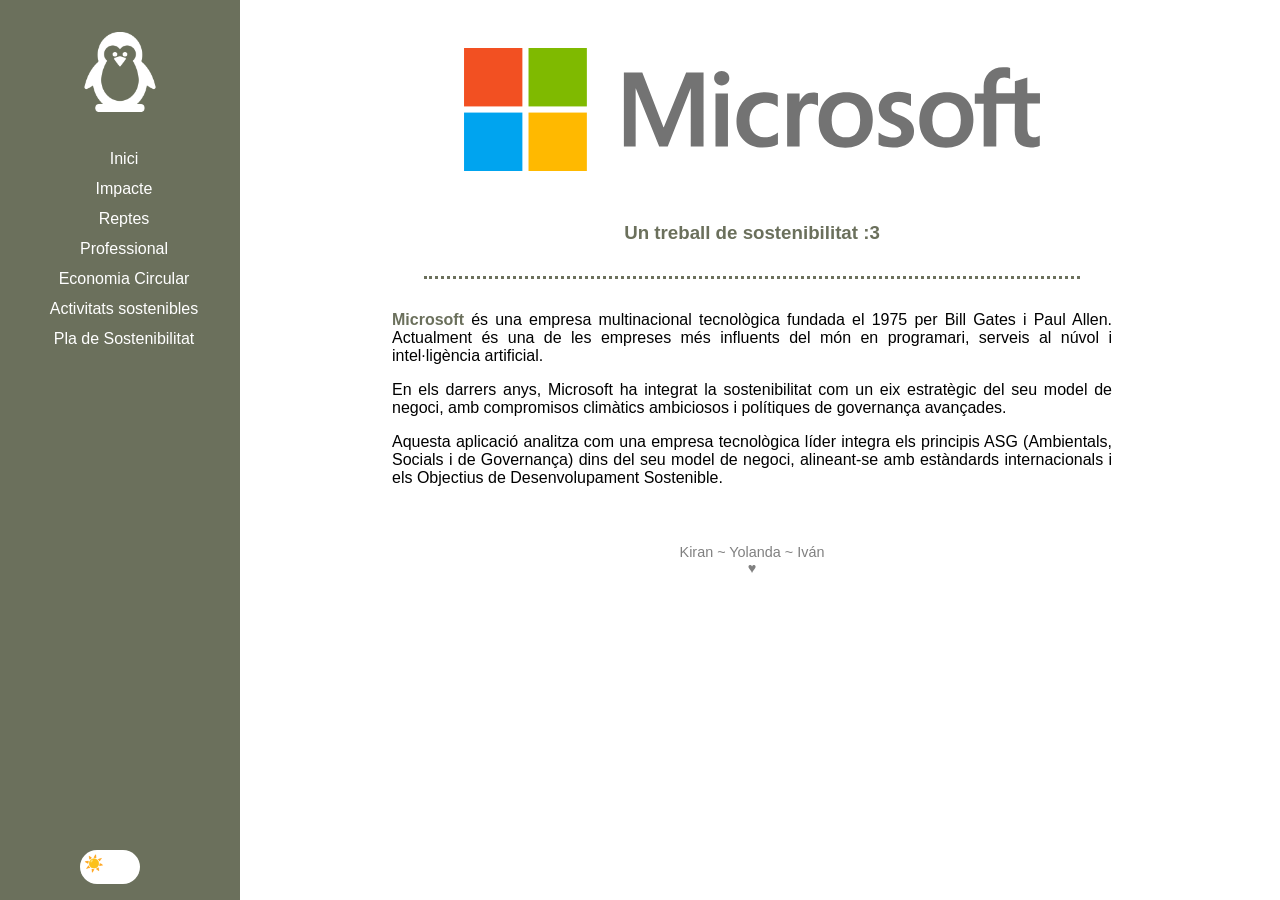
==== commit d274acde: "kkk" ====
--- a/index.html
+++ b/index.html
@@ -13,12 +13,12 @@
     <nav>
         <img src="/assets/media/icon.png" id="logo" />
         <a href="#" id="a-part-1" onclick="changeSection(this.id)">Inici</a>
-        <a href="#" id="a-part-2" onclick="changeSection(this.id)">ASG</a>
-        <a href="#" id="a-part-6" onclick="changeSection(this.id)">Reptes</a>
-
-        <a href="#" id="a-part-3" onclick="changeSection(this.id)">Aplicacions</a>
-        <a href="#" id="a-part-4" onclick="changeSection(this.id)">Economia</a>
-        <a href="#" id="a-part-5" onclick="changeSection(this.id)">Activitats sostenibles</a>
+        <a href="#" id="a-part-2" onclick="changeSection(this.id)">Impacte</a>
+        <a href="#" id="a-part-6" onclick="changeSection(this.id)"> Reptes </a>
+
+        <a href="#" id="a-part-3" onclick="changeSection(this.id)">Professional</a>
+        <a href="#" id="a-part-4" onclick="changeSection(this.id)">Economia Circular</a>
+        <a href="#" id="a-part-5" onclick="changeSection(this.id)"> Activitats sostenibles</a>
         <a href="#" id="a-part-7" onclick="changeSection(this.id)">Pla de Sostenibilitat</a>
 
         <label>
@@ -45,11 +45,7 @@
             <p>
                 Aquesta aplicació analitza com una empresa tecnològica líder integra els principis ASG (Ambientals,
                 Socials i de Governança) dins del seu model de negoci, alineant-se amb estàndards internacionals i
-                els Objectius de Desenvolupament Sostenible. S’apliquen diferents mesures sostenibles relacionades
-                amb el funcionament de l’aplicació i amb la informació que ofereix als usuaris. Es promou la
-                reducció del consum energètic associat a l’ús de recursos digitals i es fomenta la conscienciació
-                ambiental mitjançant continguts que animen els usuaris a adoptar comportaments més sostenibles en
-                la seva vida quotidiana.
+                els Objectius de Desenvolupament Sostenible.
             </p>
         </div>
         <div id="part-2" class="section">
@@ -191,7 +187,7 @@
                 <span>
                     <h3>SASB</h3>
                     <p>
-                        Es centra en el valor financer, identificant els factors de sostenibilitat
+                        El SASB se centra en el valor financer, identificant els factors de sostenibilitat
                         que són realment rellevants per al sector tecnològic. Això permet als inversors comparar Microsoft
                         amb els seus competidors sota criteris de risc homogenis.
                     </p>
@@ -209,7 +205,7 @@
                 <span>
                     <h3>ESG</h3>
                     <p>
-                        Els indicadors ESG actuen com el resum executiu per als mercats, mesurant el rendiment
+                        Finalment, els indicadors ESG actuen com el resum executiu per als mercats, mesurant el rendiment
                         concret en eixos ambientals, socials i de governança corporativa, consolidant la confiança dels
                         accionistes en la resiliència de l'empresa a llarg termini.
                     </p>
@@ -337,12 +333,7 @@
             </div>
             <hr />
             <h2>Comparació amb el model clàssic</h2>
-            <p>
-                El model clàssic o lineal es basa en un procés continu d’extracció de recursos,
-                producció de béns, consum ràpid i generació de residus. Aquest sistema prioritza
-                la producció massiva i el consum constant sense tenir en compte les conseqüències
-                ambientals. 
-            </p>
+            <p>El model lineal segueix el procés:</p>
             <div class="info">
                 <span><p>Extreure</p></span><div class="arrow">→</div>
                 <span><p>Produir</p></span><div class="arrow">→</div>
@@ -350,137 +341,78 @@
                 <span><p>Llençar</p></span>
             </div>
             <p>
-                En canvi, l’economia circular busca reduir aquest impacte ambiental mitjançant l’ús
-                eficient dels recursos, la producció de productes més duradors i la recuperació dels
-                materials al final del seu cicle de vida. Aquest canvi de model permet reduir la
-                contaminació i fomentar un sistema econòmic més sostenible.
+                En canvi, el model circular busca <b>reduir, reutilitzar, reparar i reciclar</b> els materials per
+                disminuir la contaminació i aprofitar millor els recursos.
             </p>
             <div class="info">
                 <span><p>Extreure</p></span><div class="arrow">→</div>
-                <span><p>Produir</p></span><div class="arrow">↓</div>
-            </div>
-            <div class="info">
-                <div class="arrow">↑</div><span><p>Reciclar</p></span><div class="arrow">←</div>
-                <span><p>Consumir</p></span>
+                <span><p>Produir</p></span><div class="arrow">→</div>
+                <span><p>Consumir</p></span><div class="arrow">→<br>←</div>
+                <span><p>Reciclar</p></span>
             </div>
             <hr />
             <h2>Proposta de producte responsable</h2>
             <p>
-                Com a proposta de producte responsable es planteja la creació d’una <b>motxilla sostenible</b>
-                fabricada amb materials reciclats, especialment plàstic recuperat. Aquest producte està
-                dissenyat amb l’objectiu de tenir una llarga durabilitat i de poder ser reparat fàcilment
-                en cas de deteriorament. A més, el seu embalatge està fabricat amb materials biodegradables
-                per reduir l’impacte ambiental. Aquest tipus de producte contribueix a reduir la quantitat
-                de residus plàstics i promou un model de consum més responsable.
+                Com a proposta de producte responsable es planteja la creació d’una motxilla sostenible fabricada amb materials reciclats, especialment plàstic recuperat. Aquest producte està dissenyat amb l’objectiu de tenir una llarga durabilitat i de poder ser reparat fàcilment en cas de deteriorament. A més, el seu embalatge està fabricat amb materials biodegradables per reduir l’impacte ambiental. Aquest tipus de producte contribueix a reduir la quantitat de residus plàstics i promou un model de consum més responsable.
+
             </p>
             <hr />
             <h2>Principis d’ecodisseny</h2>
-            <p>
-                L’<i>ecodisseny</i> és una estratègia que consisteix a dissenyar productes tenint en
-                compte el seu impacte ambiental durant tot el seu cicle de vida. En aquest projecte
-                s’apliquen principis que busquen reduir la quantitat de materials utilitzats i fomentar
-                l’ús de materials reciclats.
-            </p>
-            <p>
-                També es té en compte la facilitat de reparació del producte
-                i la possibilitat de substituir algunes peces sense haver de canviar tot el producte. A
-                més, el disseny inclou l’ús d’embalatges ecològics que generen menys residus.
-            </p>
-            <hr />
-            <h2>Anàlisi del cicle de vida del producte</h2>
-            <div class="info">
-                <span>
-                    <p>
-                        El procés comença amb l’ús de materials reciclats per reduir l’extracció de recursos naturals.
-                    </p>
-                </span><div class="arrow">→</div>
-                <span>
-                    <p>
-                        Durant la fase de producció es prioritza l’ús d’energia renovable sempre que sigui possible.
-                    </p>
-                </span><div class="arrow">→</div>
-                <span>
-                    <p>
-                        En la fase de distribució es busca optimitzar el transport per reduir emissions contaminants.
-                    </p>
-                </span><div class="arrow">↓</div>
-            </div>
-            <div class="info">
-                <div class="arrow">↑</div><span>
-                    <p>
-                        Finalment, quan el producte arriba al final de la seva vida útil, els materials poden ser
-                        reciclats per tornar a utilitzar-se en nous processos productius.
-                    </p>
-                </span><div class="arrow">←</div>
-                <span>
-                    <p>
-                        Durant l’etapa d’ús es promou la durabilitat del producte i la seva possible reparació.
-                    </p>
-                </span>
-            </div>
+            <p>L’ecodisseny és una estratègia que consisteix a dissenyar productes tenint en compte el seu impacte ambiental durant tot el seu cicle de vida. En aquest projecte s’apliquen principis que busquen reduir la quantitat de materials utilitzats i fomentar l’ús de materials reciclats. També es té en compte la facilitat de reparació del producte i la possibilitat de substituir algunes peces sense haver de canviar tot el producte. A més, el disseny inclou l’ús d’embalatges ecològics que generen menys residus.
+</p>
+            <hr />
+            <h2>Anàlisi del cicle de vida</h2>
+            <p>
+                El cicle de vida del producte inclou les fases d’obtenció de materials, producció, distribució, ús i
+                reciclatge final. Aquest procés permet identificar punts de millora per reduir l’impacte ambiental.
+            </p>
             <hr />
             <h2>Processos sostenibles aplicats</h2>
-            <p>
-                En aquest projecte s’apliquen diferents processos sostenibles orientats a reduir l’impacte
-                ambiental. Entre aquests processos es troben l’ús de materials reciclats en la fabricació del
-                producte, la reducció de residus durant el procés de producció, la utilització d’energia
-                renovable sempre que sigui possible i l’optimització del transport per disminuir les emissions
-                contaminants associades a la distribució del producte.
-            </p>
+            <p>L’anàlisi del cicle de vida del producte permet estudiar totes les etapes que formen part de la seva existència, des de l’obtenció dels materials fins al final de la seva vida útil. En aquest cas, el procés comença amb l’ús de materials reciclats per reduir l’extracció de recursos naturals. Durant la fase de producció es prioritza l’ús d’energia renovable sempre que sigui possible. En la fase de distribució es busca optimitzar el transport per reduir emissions contaminants. Durant l’etapa d’ús es promou la durabilitat del producte i la seva possible reparació. Finalment, quan el producte arriba al final de la seva vida útil, els materials poden ser reciclats per tornar a utilitzar-se en nous processos productius.</p>
+            <h2>processos sostenibles aplicats</h2>
+            <p>En aquest projecte s’apliquen diferents processos sostenibles orientats a reduir l’impacte ambiental. Entre aquests processos es troben l’ús de materials reciclats en la fabricació del producte, la reducció de residus durant el procés de producció, la utilització d’energia renovable sempre que sigui possible i l’optimització del transport per disminuir les emissions contaminants associades a la distribució del producte.
+</p>
         </div>
         <div id="part-5" class="section">
             <h1>Activitats sostenibles</h1>
             <hr />
             <h2>Avaluació de l’impacte</h2>
             <p>
-                Les activitats que es realitzen tant en l’àmbit personal com professional tenen un impacte
-                directe sobre el medi ambient.
-            </p>
-            <div class="info">
-                <span>
-                    <h3>En la vida quotidiana</h3>
-                    <p>
-                        El consum d’energia a les llars, la generació de residus i l’ús de diferents mitjans
-                        de transport contribueixen a l’augment de les emissions contaminants. 
-                    </p>
-                </span>
-                <span>
-                    <h3>En l'àmbit professional</h3>
-                    <p>
-                        També es produeixen impactes importants relacionats amb el consum
-                        de recursos, la utilització d’equipaments tecnològics i la generació de residus electrònics.
-                    </p>
-                </span>
-            </div>
+                Les activitats personals i professionals tenen un impacte directe sobre el medi ambient. El consum
+                d’energia, la generació de residus i l’ús de transport contribueixen a l’augment de les emissions
+                contaminants.
+            </p>
+            <p>
+                En l’àmbit professional, l’ús d’equipament tecnològic i la generació de residus electrònics també
+                tenen un impacte ambiental important.
+            </p>
             <hr />
             <h2>Estratègies sostenibles</h2>
-            <p>
-                Per reduir aquests impactes és possible aplicar diverses estratègies orientades a millorar
-                la sostenibilitat de les activitats quotidianes. Aquestes estratègies inclouen...
-            </p>
             <ul>
-                <li>... una gestió més eficient del consum energètic,</li>
-                <li>la promoció del transport sostenible,</li>
-                <li>la separació correcta dels residus</li>
-                <li>i el foment del reciclatge.</li>
+                <li>Millorar l’eficiència energètica.</li>
+                <li>Promoure el transport sostenible.</li>
+                <li>Separar correctament els residus.</li>
+                <li>Fomentar el reciclatge.</li>
+                <li>Reduir productes d’un sol ús.</li>
             </ul>
-            <p>
-                També és important promoure el consum responsable i reduir
-                l’ús de productes d’un sol ús per disminuir la generació de residus.
-            </p>
             <hr />
             <h2>Normativa ambiental</h2>
             <p>
-                La protecció del medi ambient està regulada per diverses normatives a nivell europeu i
-                internacional. Entre aquestes regulacions destaquen les directives europees relacionades
-                amb la gestió de residus i les polítiques d’economia circular impulsades per la Unió Europea.
-                També tenen una gran importància els Objectius de Desenvolupament Sostenible establerts per
-                les Nacions Unides, que promouen un model de desenvolupament que combina el creixement econòmic
-                amb la protecció del medi ambient i el benestar social.
+                La sostenibilitat està regulada per diferents directives europees sobre gestió de residus i economia
+                circular. També destaquen els Objectius de Desenvolupament Sostenible impulsats per les Nacions
+                Unides.
+            </p>
+            <hr />
+            <h2>Aplicació pràctica dins del projecte</h2>
+            <p>
+                En aquesta aplicació es promou la conscienciació ambiental mitjançant informació sobre
+                sostenibilitat i bones pràctiques digitals. També es fomenta l’ús responsable de la tecnologia i la
+                reducció del consum energètic.
             </p>
         </div>
         <div id="part-6" class="section">
-            <h1>Reptes Ambientals i Socials</h1>
+
+            <h1>Reptes Ambientals i Socials)</h1>
             <hr />
             <h2>Principals reptes ambientals</h2>
             <p>
@@ -491,18 +423,17 @@
                 <span>
                     <h3>Consum energètic</h3>
                     <p>
-                        L’elevat consum energètic dels centres de dades és un dels més importants. Plataformes
-                        al núvol com Microsoft Azure, així com la intel·ligència artificial i els serveis de
-                        streaming, necessiten infraestructures molt potents que funcionen les 24 hores del dia
-                        i consumeixen grans quantitats d’electricitat.
+                        Plataformes com Microsoft Azure, la
+                        intel·ligència artificial i els serveis de streaming necessiten infraestructures potents que
+                        consumeixen grans quantitats d’electricitat.
                     </p>
                 </span>
                 <span>
                     <h3>Emissions de CO2</h3>
                     <p>
-                        Encara que moltes empreses tecnològiques aposten per energies renovables, la fabricació
-                        de dispositius, el transport i el manteniment de servidors generen emissions indirectes
-                        considerables al llarg de tot el cicle de vida del producte.
+                        La fabricació de dispositius, el transport i el
+                        manteniment de servidors generen emissions indirectes considerables al llarg de tot el cicle
+                        de vida del producte.
                     </p>
                 </span>
             </div>
@@ -510,8 +441,8 @@
                 <span>
                     <h3>Consum d'aigua</h3>
                     <p>
-                        Els centres de dades utilitzen grans volums d’aigua per refrigerar els servidors i
-                        evitar el sobreescalfament, fet que pot afectar especialment zones amb escassetat hídrica.
+                        Els centres de dades utilitzen grans volums d’aigua per
+                        refrigerar els servidors, un recurs especialment escàs en zones amb limitacions hídrica.
                     </p>
                 </span>
                 <span>
@@ -584,64 +515,81 @@
             </div>
             <hr />
             <h2>Propostes d’accions per minimitzar els reptes</h2>
-            <p>
-                Les accions per minimitzar riscos en entorns Microsoft es basen en reforçar la governança,
-                la seguretat i la gestió de dades.
-            </p>
-            <p>
-                Això inclou establir polítiques de seguretat i compliment
-                normatiu, monitorar constantment l’entorn per detectar anomalies i aplicar mesures correctives,
-                i utilitzar recomanacions automatitzades per identificar configuracions insegures.
-            </p>
-            <p>
-                També és essencial implementar controls com Windows Defender Application Control per limitar l’execució
-                de programari no autoritzat, activar proteccions avançades com Microsoft Defender for Endpoint
-                i mantenir tots els sistemes actualitzats amb pegats de seguretat.
-            </p>
-            <p>
-                En la gestió d’identitats, Microsoft recomana aplicar el principi de mínim privilegi, utilitzar
-                autenticació multifactor i gestionar comptes professionals o educatius per garantir un control
-                centralitzat.
-            </p>
-            <p>
-                Pel que fa  a la protecció de dades, és important classificar i etiquetar informació
-                sensible amb Microsoft Purview, aplicar polítiques de prevenció de pèrdua de dades i mantenir còpies
-                de seguretat periòdiques amb plans de recuperació definits. Finalment, Microsoft destaca la
-                importància de formar els usuaris en seguretat i privadesa, definir protocols d’ús de les eines
-                corporatives i revisar processos de manera contínua per millorar-los.
-            </p>
+            <p>Les accions per minimitzar els riscos en entorns com Microsoft inclouen:</p>
+            <ul>
+                <li>Reforçar la governança i la seguretat de les dades.</li>
+                <li>Establir polítiques de seguretat i compliment normatiu, monitoritzar constantment l’entorn i
+                    aplicar mesures correctives.</li>
+                <li>Utilitzar eines com Microsoft Defender for Endpoint i Windows Defender per garantir la
+                    seguretat.</li>
+                <li>Aplicar autenticació multifactor i gestió de comptes professionals per controlar millor les
+                    identitats.</li>
+                <li>Formar els usuaris en seguretat i privadesa, i revisar processos contínuament per
+                    millorar-los.</li>
+            </ul>
             <hr />
             <h2>Aliances necessàries per afrontar els reptes</h2>
-            <p>
-                Per afrontar els reptes ambientals i socials del sector tecnològic, Microsoft necessita
-                col·laborar amb diferents actors del sistema global.
-            </p>
-            <p>
-                En primer lloc, és essencial la cooperació amb organismes internacionals com l’Organització
-                de les Nacions Unides, que impulsa iniciatives globals com l’Agenda 2030 pel Desenvolupament
-                Sostenible. Aquestes aliances permeten establir objectius comuns i coordinar accions per
-                reduir l’impacte ambiental i millorar la inclusió digital.
-            </p>
-            <p>
-                També és important la col·laboració amb governs i institucions públiques per desenvolupar
-                regulacions adequades sobre privacitat de dades, ciberseguretat i sostenibilitat energètica.
-                Aquestes polítiques ajuden a garantir un ús responsable de la tecnologia.
-            </p>
-            <p>
-                A més, Microsoft treballa amb empreses energètiques per incrementar l’ús d’energies renovables
-                en els seus centres de dades i reduir les emissions de carboni associades a les seves operacions.
-            </p>
-            <p>
-                Finalment, la cooperació amb universitats, centres de recerca i organitzacions educatives és
-                clau per reduir la bretxa digital i fomentar la formació en competències tecnològiques.
-            </p>
+            <p>Per afrontar els reptes ambientals i socials, Microsoft necessita cooperar amb diversos actors
+                globals:</p>
+            <ul>
+                <li><b>Organismes internacionals</b> com l’ONU per establir objectius comuns sobre sostenibilitat i
+                    inclusió digital.</li>
+                <li><b>Govern i institucions</b> públiques per desenvolupar regulacions sobre privacitat de dades i
+                    ciberseguretat.</li>
+                <li><b>Empreses energètiques</b> per augmentar l’ús d’energies renovables.</li>
+                <li><b>Universitats i centres de recerca</b> per reduir la bretxa digital i fomentar la formació en
+                    competències tecnològiques.</li>
+            </ul>
         </div>
         
         </div>
         <div id="part-7" class="section">
-            <h1>Pla de Sostenibilitat</h1>
-            <hr />
-            <p>aquí van las calculadoras y tal (consultar documento)</p>
+                <h1> Calculador </h1>
+    <hr />
+    
+    <div class="calculador-ra6">
+        <h2>Calculador Indicadors ASG Microsoft 2030</h2>
+        <p><i>Selecciona un indicador i calcula el seu estat segons els objectius RA6</i></p>
+        
+        <div class="select-container">
+            <select id="indicadorSelect" onchange="cambiarIndicador()">
+                <option value="">Selecciona indicador ASG...</option>
+                <option value="pue">PUE (Eficiència Energètica)</option>
+                <option value="reciclaje">Tasa Reciclatge Hardware</option>
+                <option value="brecha">Bretxa Salarial Gènere</option>
+                <option value="accesibilidad">Accessibilitat Producte</option>
+                <option value="diversidad">Diversitat Consell</option>
+                <option value="investigacion">Inversió I+D Verd</option>
+            </select>
+        </div>
+
+        <div id="inputsContainer" class="inputs"></div>
+        <button class="calculate-btn" onclick="calcularRA6()" id="btnCalcular" style="display: none;">
+            CALCULAR SEMÀFOR 
+        </button>
+        
+        <div id="semaforoRA6" class="semaforo-ra6" style="display: none;">
+            <div class="semaforo-circle" id="semaforoIcon">✅</div>
+            <div class="semaforo-info">
+                <h3 id="indicadorNombre"></h3>
+                <div class="semaforo-status" id="estadoTexto">Objectiu Complert</div>
+                <div class="valor-resultado" id="valorResultado"></div>
+                <div class="rango-info" id="rangoInfo"></div>
+                <div id="formulaMostrada" class="formula"></div>
+                <div id="accionesRojo" class="acciones-rojo"></div>
+            </div>
+        </div>
+    </div>
+
+    <hr />
+    
+
+    
+</div>
+           
+
+
+    
         </div>
 
         <footer>
@@ -651,4 +599,5 @@
     </main>
     <script src="src/script.js"></script>
 </body>
+
 </html>
--- a/assets/style.css
+++ b/assets/style.css
@@ -126,11 +126,6 @@
     height: 34px;
     margin: 1em;
     margin-left: calc(var(--sidebar-size) / 3);
-
-    &:hover {
-        scale: 1.1;
-        transition: 100ms;
-    }
 
     input {
         opacity: 0;
@@ -273,3 +268,179 @@
     100% { transform: rotate(360deg); }
 }
 
+
+
+
+
+
+
+/* 🚦 CALCULADOR RA6 - AFEGEIX AIXÒ AL FINAL DEL TEU CSS */
+.calculador-ra6 {
+    background: var(--bg);
+    padding: 2em;
+    border-radius: 15px;
+    border: 3px solid var(--accent);
+    margin: 2em 0;
+    box-shadow: 0 10px 30px rgba(0,0,0,0.1);
+}
+
+.calculador-ra6 h2 {
+    color: var(--accent);
+    text-align: center;
+    margin-bottom: 1em;
+}
+
+.select-container select {
+    width: 100%;
+    padding: 1em;
+    border: 2px solid var(--accent);
+    border-radius: 10px;
+    font-size: 1.1em;
+    background: var(--bg);
+    color: var(--fg);
+    margin-bottom: 1.5em;
+}
+
+.inputs {
+    display: none;
+    gap: 1em;
+    margin-bottom: 1.5em;
+}
+
+.input-group {
+    display: flex;
+    gap: 1em;
+}
+
+.input-group input {
+    flex: 1;
+    padding: 1em;
+    border: 2px solid var(--accent);
+    border-radius: 8px;
+    font-size: 1em;
+    background: var(--bg);
+    color: var(--fg);
+}
+
+.calculate-btn {
+    width: 100%;
+    padding: 1.2em;
+    background: ;
+    color: var(--fg);
+    border: none;
+    border-radius: 10px;
+    font-size: 1.2em;
+    font-weight: bold;
+    cursor: pointer;
+    transition: all 0.3s;
+}
+
+.calculate-btn:hover {
+    transform: translateY(-2px);
+    box-shadow: 0 8px 20px rgba(0,0,0,0.2);
+}
+
+/* 🚦 SEMÀFOR RA6 */
+.semaforo-ra6 {
+    display: flex;
+    gap: 1.5em;
+    padding: 2em;
+    border-radius: 15px;
+    margin-top: 1.5em;
+    animation: fadeInUp 0.5s ease;
+    border: 4px solid transparent;
+}
+
+.semaforo-ra6.verde {
+    background: linear-gradient(135deg, #d4edda, #c3e6cb);
+    border-color: #28a745;
+}
+
+.semaforo-ra6.amarillo {
+    background: linear-gradient(135deg, #fff3cd, #ffeaa7);
+    border-color: #ffc107;
+}
+
+.semaforo-ra6.rojo {
+    background: linear-gradient(135deg, #f8d7da, #f1b0b7);
+    border-color: #dc3545;
+}
+
+.semaforo-circle {
+    width: 90px;
+    height: 90px;
+    border-radius: 50%;
+    display: flex;
+    align-items: center;
+    justify-content: center;
+    font-size: 2.2em;
+    font-weight: bold;
+    box-shadow: 0 8px 25px rgba(0,0,0,0.2);
+    flex-shrink: 0;
+}
+
+.semaforo-ra6.verde .semaforo-circle { background: #28a745; color: white; }
+.semaforo-ra6.amarillo .semaforo-circle { background: #ffc107; color: #333; }
+.semaforo-ra6.rojo .semaforo-circle { background: #dc3545; color: white; }
+
+.semaforo-info h3 {
+    font-size: 1.4em;
+    margin-bottom: 0.5em;
+    color: inherit;
+}
+
+.semaforo-status {
+    font-size: 1.5em;
+    font-weight: bold;
+    margin-bottom: 0.5em;
+}
+
+.valor-resultado {
+    font-size: 2.5em;
+    font-weight: bold;
+    margin: 0.5em 0;
+}
+
+.rango-info {
+    font-size: 1em;
+    opacity: 0.9;
+    margin-bottom: 0.8em;
+}
+
+.formula {
+    font-style: italic;
+    font-size: 0.95em;
+    opacity: 0.8;
+    margin-top: 1em;
+}
+
+.acciones-rojo {
+    margin-top: 1em;
+    padding: 1em;
+    background: rgba(220,53,69,0.15);
+    border-radius: 8px;
+    border-left: 4px solid #dc3545;
+    font-weight: 500;
+    display: none;
+}
+
+.semaforo-ra6.rojo .acciones-rojo {
+    display: block;
+}
+
+@keyframes fadeInUp {
+    from { opacity: 0; transform: translateY(30px); }
+    to { opacity: 1; transform: translateY(0); }
+}
+
+/* Responsive */
+@media (max-width: 768px) {
+    .semaforo-ra6 {
+        flex-direction: column;
+        text-align: center;
+    }
+    
+    .semaforo-circle {
+        margin: 0 auto;
+    }
+}
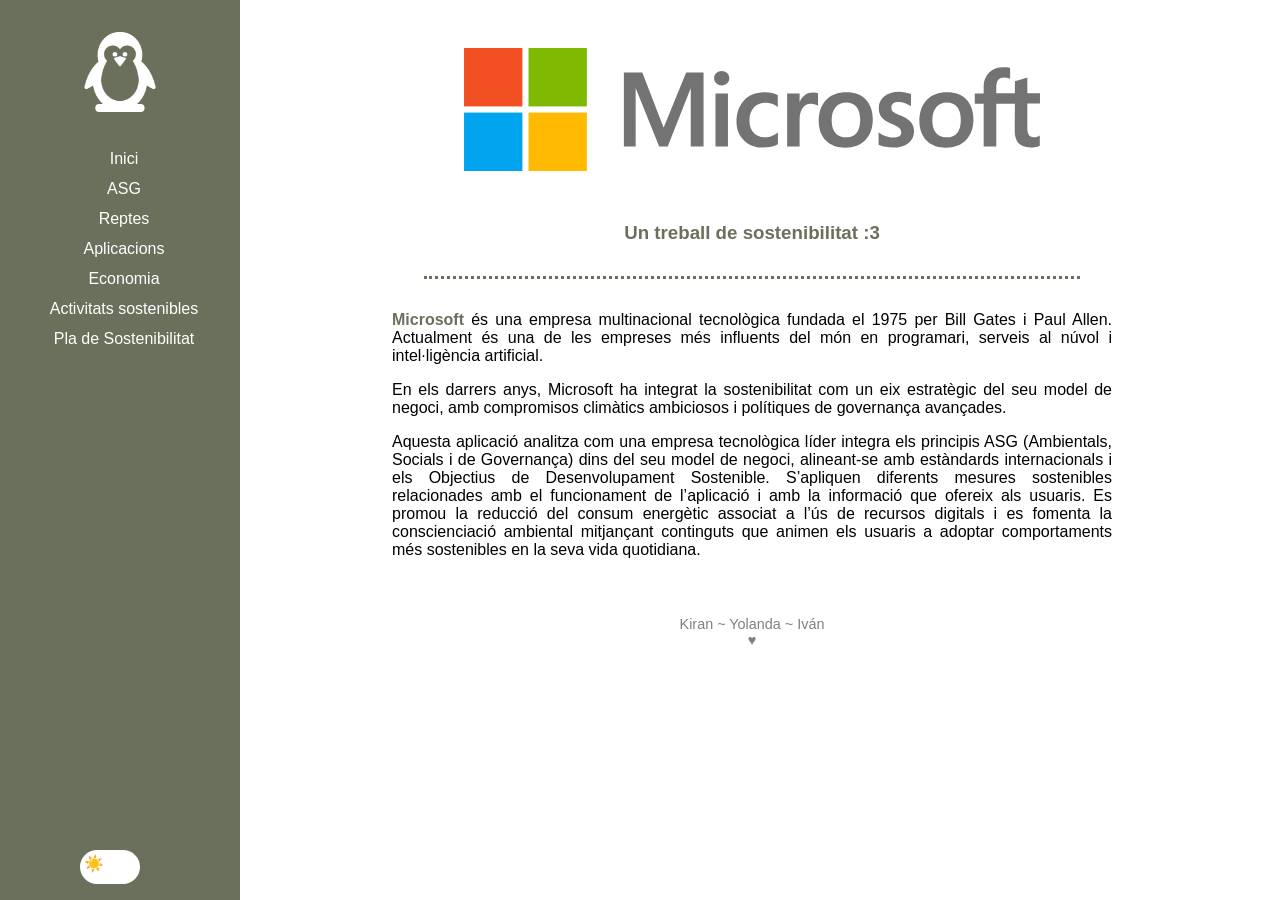
==== commit 2014793e: "Merge branch 'main' of https://github.com/ks807/sostenibilidad" ====
--- a/index.html
+++ b/index.html
@@ -13,12 +13,12 @@
     <nav>
         <img src="/assets/media/icon.png" id="logo" />
         <a href="#" id="a-part-1" onclick="changeSection(this.id)">Inici</a>
-        <a href="#" id="a-part-2" onclick="changeSection(this.id)">Impacte</a>
-        <a href="#" id="a-part-6" onclick="changeSection(this.id)"> Reptes </a>
+        <a href="#" id="a-part-2" onclick="changeSection(this.id)">ASG</a>
+        <a href="#" id="a-part-6" onclick="changeSection(this.id)">Reptes</a>
 
-        <a href="#" id="a-part-3" onclick="changeSection(this.id)">Professional</a>
-        <a href="#" id="a-part-4" onclick="changeSection(this.id)">Economia Circular</a>
-        <a href="#" id="a-part-5" onclick="changeSection(this.id)"> Activitats sostenibles</a>
+        <a href="#" id="a-part-3" onclick="changeSection(this.id)">Aplicacions</a>
+        <a href="#" id="a-part-4" onclick="changeSection(this.id)">Economia</a>
+        <a href="#" id="a-part-5" onclick="changeSection(this.id)">Activitats sostenibles</a>
         <a href="#" id="a-part-7" onclick="changeSection(this.id)">Pla de Sostenibilitat</a>
 
         <label>
@@ -45,7 +45,11 @@
             <p>
                 Aquesta aplicació analitza com una empresa tecnològica líder integra els principis ASG (Ambientals,
                 Socials i de Governança) dins del seu model de negoci, alineant-se amb estàndards internacionals i
-                els Objectius de Desenvolupament Sostenible.
+                els Objectius de Desenvolupament Sostenible. S’apliquen diferents mesures sostenibles relacionades
+                amb el funcionament de l’aplicació i amb la informació que ofereix als usuaris. Es promou la
+                reducció del consum energètic associat a l’ús de recursos digitals i es fomenta la conscienciació
+                ambiental mitjançant continguts que animen els usuaris a adoptar comportaments més sostenibles en
+                la seva vida quotidiana.
             </p>
         </div>
         <div id="part-2" class="section">
@@ -187,7 +191,7 @@
                 <span>
                     <h3>SASB</h3>
                     <p>
-                        El SASB se centra en el valor financer, identificant els factors de sostenibilitat
+                        Es centra en el valor financer, identificant els factors de sostenibilitat
                         que són realment rellevants per al sector tecnològic. Això permet als inversors comparar Microsoft
                         amb els seus competidors sota criteris de risc homogenis.
                     </p>
@@ -205,7 +209,7 @@
                 <span>
                     <h3>ESG</h3>
                     <p>
-                        Finalment, els indicadors ESG actuen com el resum executiu per als mercats, mesurant el rendiment
+                        Els indicadors ESG actuen com el resum executiu per als mercats, mesurant el rendiment
                         concret en eixos ambientals, socials i de governança corporativa, consolidant la confiança dels
                         accionistes en la resiliència de l'empresa a llarg termini.
                     </p>
@@ -333,7 +337,12 @@
             </div>
             <hr />
             <h2>Comparació amb el model clàssic</h2>
-            <p>El model lineal segueix el procés:</p>
+            <p>
+                El model clàssic o lineal es basa en un procés continu d’extracció de recursos,
+                producció de béns, consum ràpid i generació de residus. Aquest sistema prioritza
+                la producció massiva i el consum constant sense tenir en compte les conseqüències
+                ambientals. 
+            </p>
             <div class="info">
                 <span><p>Extreure</p></span><div class="arrow">→</div>
                 <span><p>Produir</p></span><div class="arrow">→</div>
@@ -341,78 +350,137 @@
                 <span><p>Llençar</p></span>
             </div>
             <p>
-                En canvi, el model circular busca <b>reduir, reutilitzar, reparar i reciclar</b> els materials per
-                disminuir la contaminació i aprofitar millor els recursos.
+                En canvi, l’economia circular busca reduir aquest impacte ambiental mitjançant l’ús
+                eficient dels recursos, la producció de productes més duradors i la recuperació dels
+                materials al final del seu cicle de vida. Aquest canvi de model permet reduir la
+                contaminació i fomentar un sistema econòmic més sostenible.
             </p>
             <div class="info">
                 <span><p>Extreure</p></span><div class="arrow">→</div>
-                <span><p>Produir</p></span><div class="arrow">→</div>
-                <span><p>Consumir</p></span><div class="arrow">→<br>←</div>
-                <span><p>Reciclar</p></span>
+                <span><p>Produir</p></span><div class="arrow">↓</div>
+            </div>
+            <div class="info">
+                <div class="arrow">↑</div><span><p>Reciclar</p></span><div class="arrow">←</div>
+                <span><p>Consumir</p></span>
             </div>
             <hr />
             <h2>Proposta de producte responsable</h2>
             <p>
-                Com a proposta de producte responsable es planteja la creació d’una motxilla sostenible fabricada amb materials reciclats, especialment plàstic recuperat. Aquest producte està dissenyat amb l’objectiu de tenir una llarga durabilitat i de poder ser reparat fàcilment en cas de deteriorament. A més, el seu embalatge està fabricat amb materials biodegradables per reduir l’impacte ambiental. Aquest tipus de producte contribueix a reduir la quantitat de residus plàstics i promou un model de consum més responsable.
-
+                Com a proposta de producte responsable es planteja la creació d’una <b>motxilla sostenible</b>
+                fabricada amb materials reciclats, especialment plàstic recuperat. Aquest producte està
+                dissenyat amb l’objectiu de tenir una llarga durabilitat i de poder ser reparat fàcilment
+                en cas de deteriorament. A més, el seu embalatge està fabricat amb materials biodegradables
+                per reduir l’impacte ambiental. Aquest tipus de producte contribueix a reduir la quantitat
+                de residus plàstics i promou un model de consum més responsable.
             </p>
             <hr />
             <h2>Principis d’ecodisseny</h2>
-            <p>L’ecodisseny és una estratègia que consisteix a dissenyar productes tenint en compte el seu impacte ambiental durant tot el seu cicle de vida. En aquest projecte s’apliquen principis que busquen reduir la quantitat de materials utilitzats i fomentar l’ús de materials reciclats. També es té en compte la facilitat de reparació del producte i la possibilitat de substituir algunes peces sense haver de canviar tot el producte. A més, el disseny inclou l’ús d’embalatges ecològics que generen menys residus.
-</p>
-            <hr />
-            <h2>Anàlisi del cicle de vida</h2>
-            <p>
-                El cicle de vida del producte inclou les fases d’obtenció de materials, producció, distribució, ús i
-                reciclatge final. Aquest procés permet identificar punts de millora per reduir l’impacte ambiental.
-            </p>
+            <p>
+                L’<i>ecodisseny</i> és una estratègia que consisteix a dissenyar productes tenint en
+                compte el seu impacte ambiental durant tot el seu cicle de vida. En aquest projecte
+                s’apliquen principis que busquen reduir la quantitat de materials utilitzats i fomentar
+                l’ús de materials reciclats.
+            </p>
+            <p>
+                També es té en compte la facilitat de reparació del producte
+                i la possibilitat de substituir algunes peces sense haver de canviar tot el producte. A
+                més, el disseny inclou l’ús d’embalatges ecològics que generen menys residus.
+            </p>
+            <hr />
+            <h2>Anàlisi del cicle de vida del producte</h2>
+            <div class="info">
+                <span>
+                    <p>
+                        El procés comença amb l’ús de materials reciclats per reduir l’extracció de recursos naturals.
+                    </p>
+                </span><div class="arrow">→</div>
+                <span>
+                    <p>
+                        Durant la fase de producció es prioritza l’ús d’energia renovable sempre que sigui possible.
+                    </p>
+                </span><div class="arrow">→</div>
+                <span>
+                    <p>
+                        En la fase de distribució es busca optimitzar el transport per reduir emissions contaminants.
+                    </p>
+                </span><div class="arrow">↓</div>
+            </div>
+            <div class="info">
+                <div class="arrow">↑</div><span>
+                    <p>
+                        Finalment, quan el producte arriba al final de la seva vida útil, els materials poden ser
+                        reciclats per tornar a utilitzar-se en nous processos productius.
+                    </p>
+                </span><div class="arrow">←</div>
+                <span>
+                    <p>
+                        Durant l’etapa d’ús es promou la durabilitat del producte i la seva possible reparació.
+                    </p>
+                </span>
+            </div>
             <hr />
             <h2>Processos sostenibles aplicats</h2>
-            <p>L’anàlisi del cicle de vida del producte permet estudiar totes les etapes que formen part de la seva existència, des de l’obtenció dels materials fins al final de la seva vida útil. En aquest cas, el procés comença amb l’ús de materials reciclats per reduir l’extracció de recursos naturals. Durant la fase de producció es prioritza l’ús d’energia renovable sempre que sigui possible. En la fase de distribució es busca optimitzar el transport per reduir emissions contaminants. Durant l’etapa d’ús es promou la durabilitat del producte i la seva possible reparació. Finalment, quan el producte arriba al final de la seva vida útil, els materials poden ser reciclats per tornar a utilitzar-se en nous processos productius.</p>
-            <h2>processos sostenibles aplicats</h2>
-            <p>En aquest projecte s’apliquen diferents processos sostenibles orientats a reduir l’impacte ambiental. Entre aquests processos es troben l’ús de materials reciclats en la fabricació del producte, la reducció de residus durant el procés de producció, la utilització d’energia renovable sempre que sigui possible i l’optimització del transport per disminuir les emissions contaminants associades a la distribució del producte.
-</p>
+            <p>
+                En aquest projecte s’apliquen diferents processos sostenibles orientats a reduir l’impacte
+                ambiental. Entre aquests processos es troben l’ús de materials reciclats en la fabricació del
+                producte, la reducció de residus durant el procés de producció, la utilització d’energia
+                renovable sempre que sigui possible i l’optimització del transport per disminuir les emissions
+                contaminants associades a la distribució del producte.
+            </p>
         </div>
         <div id="part-5" class="section">
             <h1>Activitats sostenibles</h1>
             <hr />
             <h2>Avaluació de l’impacte</h2>
             <p>
-                Les activitats personals i professionals tenen un impacte directe sobre el medi ambient. El consum
-                d’energia, la generació de residus i l’ús de transport contribueixen a l’augment de les emissions
-                contaminants.
-            </p>
-            <p>
-                En l’àmbit professional, l’ús d’equipament tecnològic i la generació de residus electrònics també
-                tenen un impacte ambiental important.
-            </p>
+                Les activitats que es realitzen tant en l’àmbit personal com professional tenen un impacte
+                directe sobre el medi ambient.
+            </p>
+            <div class="info">
+                <span>
+                    <h3>En la vida quotidiana</h3>
+                    <p>
+                        El consum d’energia a les llars, la generació de residus i l’ús de diferents mitjans
+                        de transport contribueixen a l’augment de les emissions contaminants. 
+                    </p>
+                </span>
+                <span>
+                    <h3>En l'àmbit professional</h3>
+                    <p>
+                        També es produeixen impactes importants relacionats amb el consum
+                        de recursos, la utilització d’equipaments tecnològics i la generació de residus electrònics.
+                    </p>
+                </span>
+            </div>
             <hr />
             <h2>Estratègies sostenibles</h2>
+            <p>
+                Per reduir aquests impactes és possible aplicar diverses estratègies orientades a millorar
+                la sostenibilitat de les activitats quotidianes. Aquestes estratègies inclouen...
+            </p>
             <ul>
-                <li>Millorar l’eficiència energètica.</li>
-                <li>Promoure el transport sostenible.</li>
-                <li>Separar correctament els residus.</li>
-                <li>Fomentar el reciclatge.</li>
-                <li>Reduir productes d’un sol ús.</li>
+                <li>... una gestió més eficient del consum energètic,</li>
+                <li>la promoció del transport sostenible,</li>
+                <li>la separació correcta dels residus</li>
+                <li>i el foment del reciclatge.</li>
             </ul>
+            <p>
+                També és important promoure el consum responsable i reduir
+                l’ús de productes d’un sol ús per disminuir la generació de residus.
+            </p>
             <hr />
             <h2>Normativa ambiental</h2>
             <p>
-                La sostenibilitat està regulada per diferents directives europees sobre gestió de residus i economia
-                circular. També destaquen els Objectius de Desenvolupament Sostenible impulsats per les Nacions
-                Unides.
-            </p>
-            <hr />
-            <h2>Aplicació pràctica dins del projecte</h2>
-            <p>
-                En aquesta aplicació es promou la conscienciació ambiental mitjançant informació sobre
-                sostenibilitat i bones pràctiques digitals. També es fomenta l’ús responsable de la tecnologia i la
-                reducció del consum energètic.
+                La protecció del medi ambient està regulada per diverses normatives a nivell europeu i
+                internacional. Entre aquestes regulacions destaquen les directives europees relacionades
+                amb la gestió de residus i les polítiques d’economia circular impulsades per la Unió Europea.
+                També tenen una gran importància els Objectius de Desenvolupament Sostenible establerts per
+                les Nacions Unides, que promouen un model de desenvolupament que combina el creixement econòmic
+                amb la protecció del medi ambient i el benestar social.
             </p>
         </div>
         <div id="part-6" class="section">
-
-            <h1>Reptes Ambientals i Socials)</h1>
+            <h1>Reptes Ambientals i Socials</h1>
             <hr />
             <h2>Principals reptes ambientals</h2>
             <p>
@@ -423,17 +491,18 @@
                 <span>
                     <h3>Consum energètic</h3>
                     <p>
-                        Plataformes com Microsoft Azure, la
-                        intel·ligència artificial i els serveis de streaming necessiten infraestructures potents que
-                        consumeixen grans quantitats d’electricitat.
+                        L’elevat consum energètic dels centres de dades és un dels més importants. Plataformes
+                        al núvol com Microsoft Azure, així com la intel·ligència artificial i els serveis de
+                        streaming, necessiten infraestructures molt potents que funcionen les 24 hores del dia
+                        i consumeixen grans quantitats d’electricitat.
                     </p>
                 </span>
                 <span>
                     <h3>Emissions de CO2</h3>
                     <p>
-                        La fabricació de dispositius, el transport i el
-                        manteniment de servidors generen emissions indirectes considerables al llarg de tot el cicle
-                        de vida del producte.
+                        Encara que moltes empreses tecnològiques aposten per energies renovables, la fabricació
+                        de dispositius, el transport i el manteniment de servidors generen emissions indirectes
+                        considerables al llarg de tot el cicle de vida del producte.
                     </p>
                 </span>
             </div>
@@ -441,8 +510,8 @@
                 <span>
                     <h3>Consum d'aigua</h3>
                     <p>
-                        Els centres de dades utilitzen grans volums d’aigua per
-                        refrigerar els servidors, un recurs especialment escàs en zones amb limitacions hídrica.
+                        Els centres de dades utilitzen grans volums d’aigua per refrigerar els servidors i
+                        evitar el sobreescalfament, fet que pot afectar especialment zones amb escassetat hídrica.
                     </p>
                 </span>
                 <span>
@@ -515,81 +584,64 @@
             </div>
             <hr />
             <h2>Propostes d’accions per minimitzar els reptes</h2>
-            <p>Les accions per minimitzar els riscos en entorns com Microsoft inclouen:</p>
-            <ul>
-                <li>Reforçar la governança i la seguretat de les dades.</li>
-                <li>Establir polítiques de seguretat i compliment normatiu, monitoritzar constantment l’entorn i
-                    aplicar mesures correctives.</li>
-                <li>Utilitzar eines com Microsoft Defender for Endpoint i Windows Defender per garantir la
-                    seguretat.</li>
-                <li>Aplicar autenticació multifactor i gestió de comptes professionals per controlar millor les
-                    identitats.</li>
-                <li>Formar els usuaris en seguretat i privadesa, i revisar processos contínuament per
-                    millorar-los.</li>
-            </ul>
+            <p>
+                Les accions per minimitzar riscos en entorns Microsoft es basen en reforçar la governança,
+                la seguretat i la gestió de dades.
+            </p>
+            <p>
+                Això inclou establir polítiques de seguretat i compliment
+                normatiu, monitorar constantment l’entorn per detectar anomalies i aplicar mesures correctives,
+                i utilitzar recomanacions automatitzades per identificar configuracions insegures.
+            </p>
+            <p>
+                També és essencial implementar controls com Windows Defender Application Control per limitar l’execució
+                de programari no autoritzat, activar proteccions avançades com Microsoft Defender for Endpoint
+                i mantenir tots els sistemes actualitzats amb pegats de seguretat.
+            </p>
+            <p>
+                En la gestió d’identitats, Microsoft recomana aplicar el principi de mínim privilegi, utilitzar
+                autenticació multifactor i gestionar comptes professionals o educatius per garantir un control
+                centralitzat.
+            </p>
+            <p>
+                Pel que fa  a la protecció de dades, és important classificar i etiquetar informació
+                sensible amb Microsoft Purview, aplicar polítiques de prevenció de pèrdua de dades i mantenir còpies
+                de seguretat periòdiques amb plans de recuperació definits. Finalment, Microsoft destaca la
+                importància de formar els usuaris en seguretat i privadesa, definir protocols d’ús de les eines
+                corporatives i revisar processos de manera contínua per millorar-los.
+            </p>
             <hr />
             <h2>Aliances necessàries per afrontar els reptes</h2>
-            <p>Per afrontar els reptes ambientals i socials, Microsoft necessita cooperar amb diversos actors
-                globals:</p>
-            <ul>
-                <li><b>Organismes internacionals</b> com l’ONU per establir objectius comuns sobre sostenibilitat i
-                    inclusió digital.</li>
-                <li><b>Govern i institucions</b> públiques per desenvolupar regulacions sobre privacitat de dades i
-                    ciberseguretat.</li>
-                <li><b>Empreses energètiques</b> per augmentar l’ús d’energies renovables.</li>
-                <li><b>Universitats i centres de recerca</b> per reduir la bretxa digital i fomentar la formació en
-                    competències tecnològiques.</li>
-            </ul>
+            <p>
+                Per afrontar els reptes ambientals i socials del sector tecnològic, Microsoft necessita
+                col·laborar amb diferents actors del sistema global.
+            </p>
+            <p>
+                En primer lloc, és essencial la cooperació amb organismes internacionals com l’Organització
+                de les Nacions Unides, que impulsa iniciatives globals com l’Agenda 2030 pel Desenvolupament
+                Sostenible. Aquestes aliances permeten establir objectius comuns i coordinar accions per
+                reduir l’impacte ambiental i millorar la inclusió digital.
+            </p>
+            <p>
+                També és important la col·laboració amb governs i institucions públiques per desenvolupar
+                regulacions adequades sobre privacitat de dades, ciberseguretat i sostenibilitat energètica.
+                Aquestes polítiques ajuden a garantir un ús responsable de la tecnologia.
+            </p>
+            <p>
+                A més, Microsoft treballa amb empreses energètiques per incrementar l’ús d’energies renovables
+                en els seus centres de dades i reduir les emissions de carboni associades a les seves operacions.
+            </p>
+            <p>
+                Finalment, la cooperació amb universitats, centres de recerca i organitzacions educatives és
+                clau per reduir la bretxa digital i fomentar la formació en competències tecnològiques.
+            </p>
         </div>
         
         </div>
         <div id="part-7" class="section">
-                <h1> Calculador </h1>
-    <hr />
-    
-    <div class="calculador-ra6">
-        <h2>Calculador Indicadors ASG Microsoft 2030</h2>
-        <p><i>Selecciona un indicador i calcula el seu estat segons els objectius RA6</i></p>
-        
-        <div class="select-container">
-            <select id="indicadorSelect" onchange="cambiarIndicador()">
-                <option value="">Selecciona indicador ASG...</option>
-                <option value="pue">PUE (Eficiència Energètica)</option>
-                <option value="reciclaje">Tasa Reciclatge Hardware</option>
-                <option value="brecha">Bretxa Salarial Gènere</option>
-                <option value="accesibilidad">Accessibilitat Producte</option>
-                <option value="diversidad">Diversitat Consell</option>
-                <option value="investigacion">Inversió I+D Verd</option>
-            </select>
-        </div>
-
-        <div id="inputsContainer" class="inputs"></div>
-        <button class="calculate-btn" onclick="calcularRA6()" id="btnCalcular" style="display: none;">
-            CALCULAR SEMÀFOR 
-        </button>
-        
-        <div id="semaforoRA6" class="semaforo-ra6" style="display: none;">
-            <div class="semaforo-circle" id="semaforoIcon">✅</div>
-            <div class="semaforo-info">
-                <h3 id="indicadorNombre"></h3>
-                <div class="semaforo-status" id="estadoTexto">Objectiu Complert</div>
-                <div class="valor-resultado" id="valorResultado"></div>
-                <div class="rango-info" id="rangoInfo"></div>
-                <div id="formulaMostrada" class="formula"></div>
-                <div id="accionesRojo" class="acciones-rojo"></div>
-            </div>
-        </div>
-    </div>
-
-    <hr />
-    
-
-    
-</div>
-           
-
-
-    
+            <h1>Pla de Sostenibilitat</h1>
+            <hr />
+            <p>aquí van las calculadoras y tal (consultar documento)</p>
         </div>
 
         <footer>
@@ -599,5 +651,4 @@
     </main>
     <script src="src/script.js"></script>
 </body>
-
 </html>
--- a/assets/style.css
+++ b/assets/style.css
@@ -126,6 +126,11 @@
     height: 34px;
     margin: 1em;
     margin-left: calc(var(--sidebar-size) / 3);
+
+    &:hover {
+        scale: 1.1;
+        transition: 100ms;
+    }
 
     input {
         opacity: 0;
